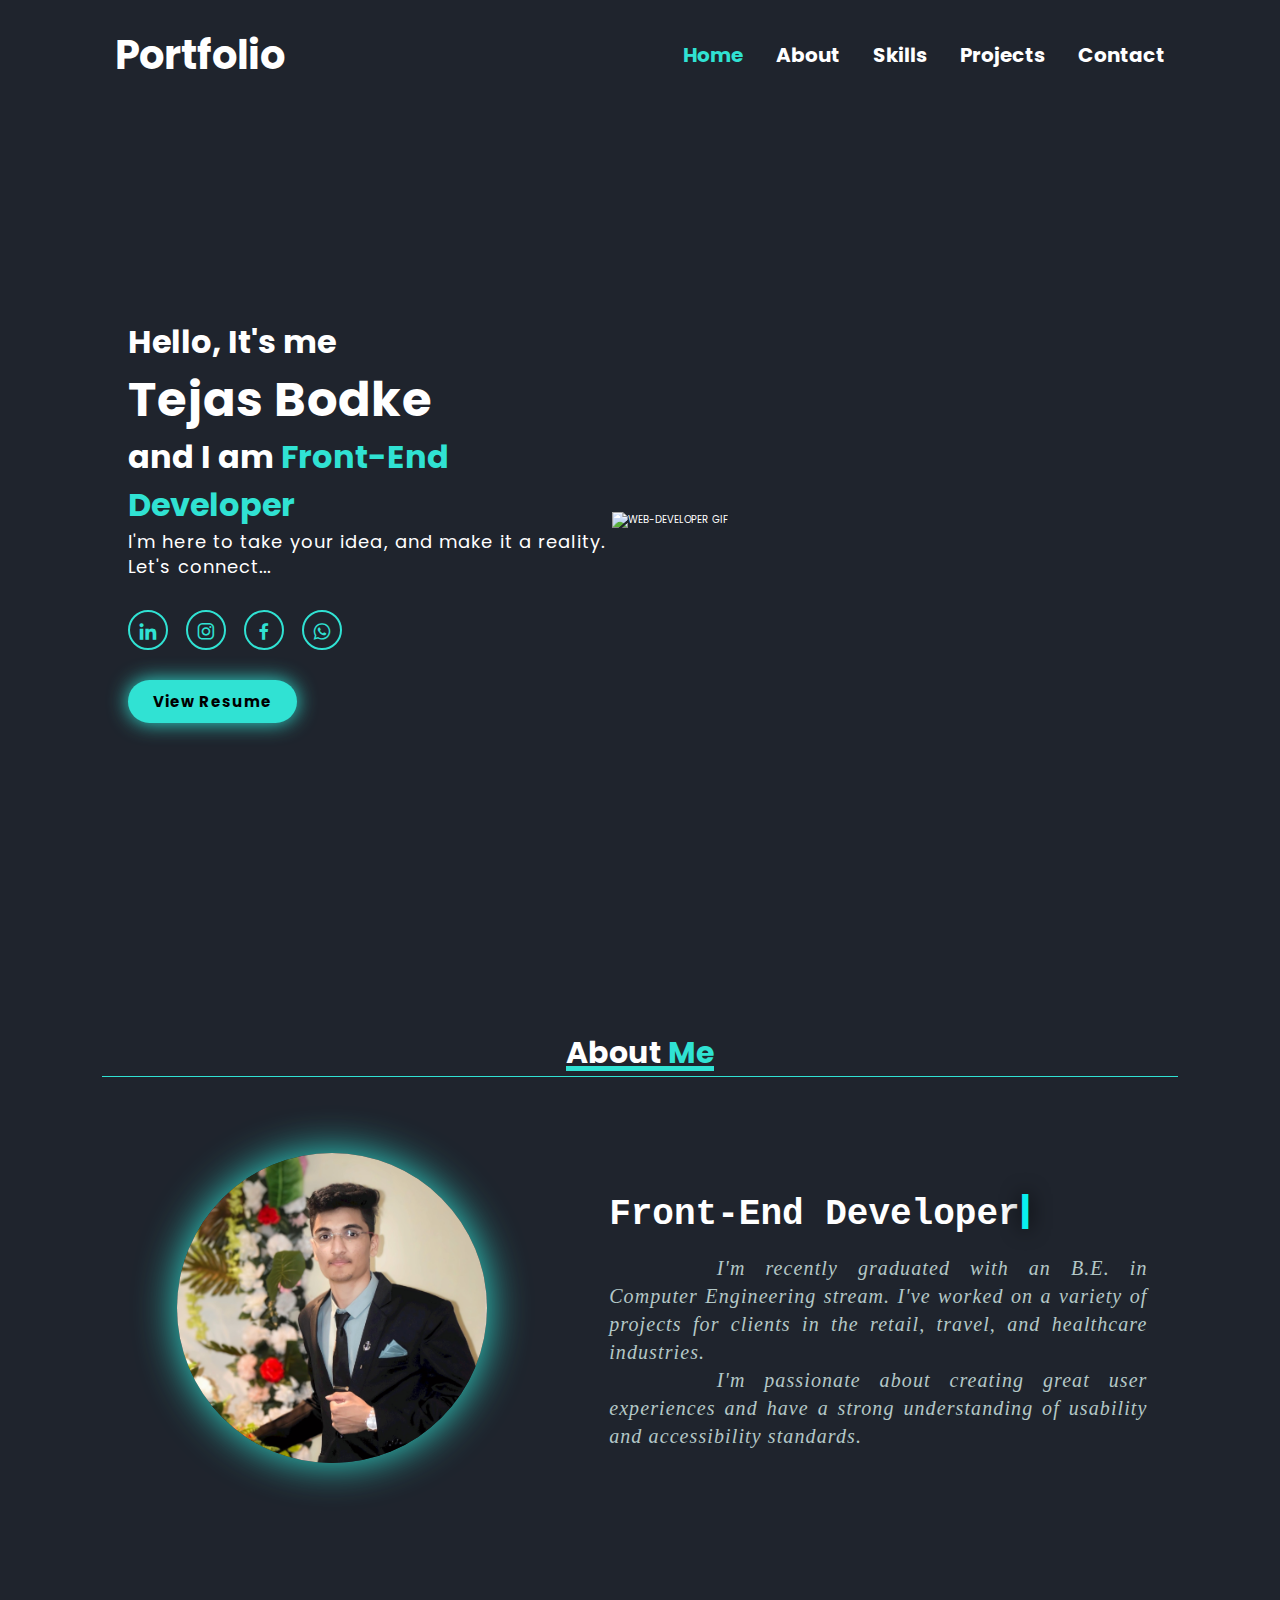
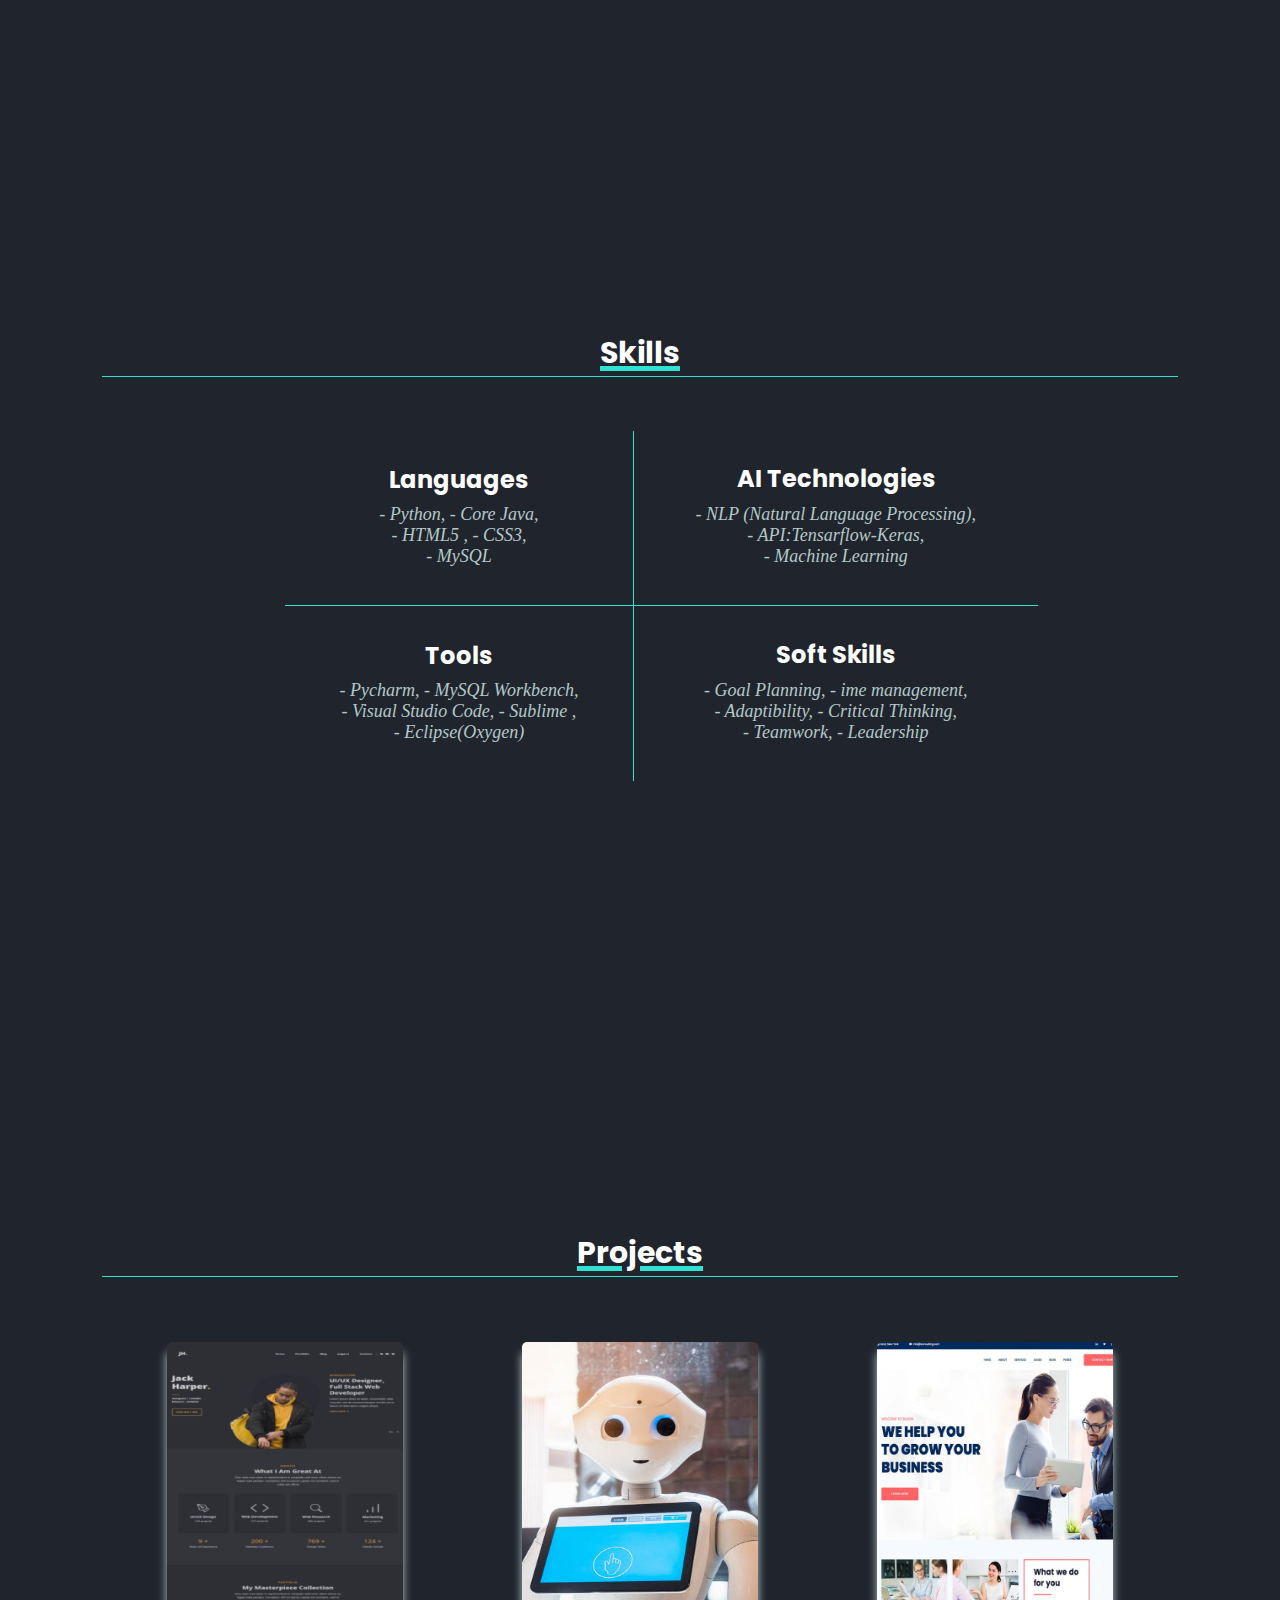
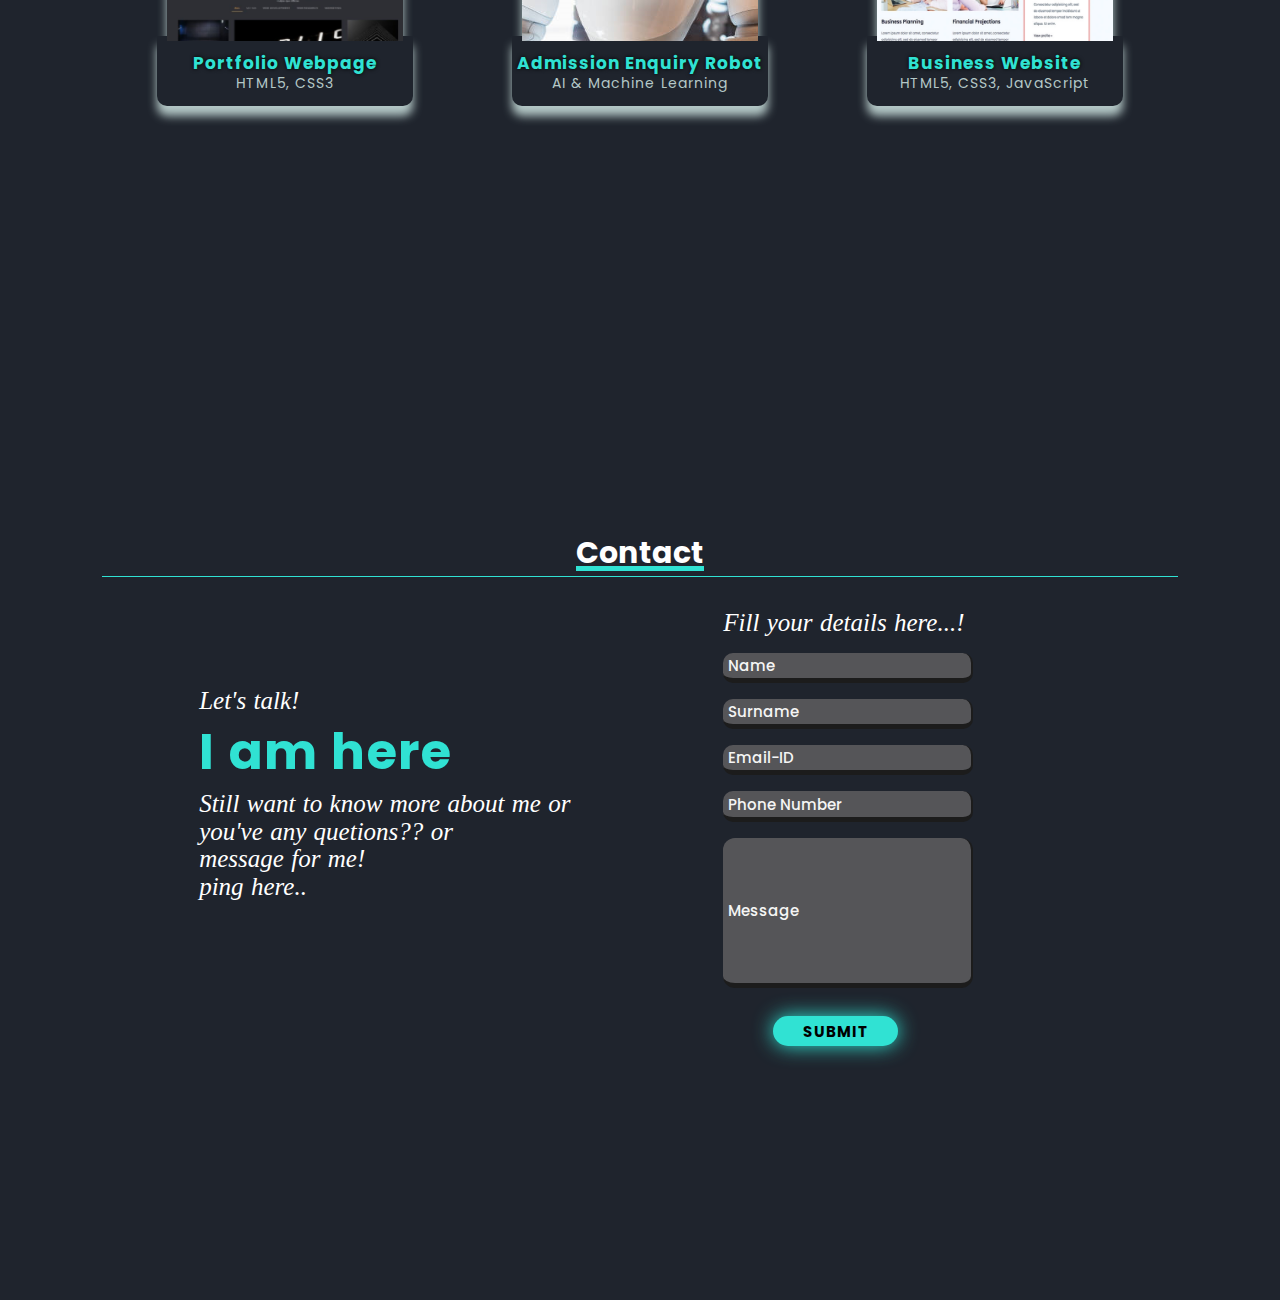
==== index.html @ 6700bf8a "index modifies" ====
<!DOCTYPE html>
<html lang="en">
  <head>
    <title></title>
    <meta charset="UTF-8">
    <meta name="viewport" content="width=device-width, initial-scale=1">
    <link href="style.css" rel="stylesheet">
    <link href='https://unpkg.com/boxicons@2.1.4/css/boxicons.min.css' rel='stylesheet'>
    <link href="https://fonts.googleapis.com/css?family=Open+Sans:300i,400" rel="stylesheet">
</head>


  </head>
  <body>


  <!--header design-->
  <header class="header">
  <a href="#" class="logo">Portfolio</a>
  <i class='bx bx-menu' id="menu-icon"></i>
  <nav class="navbar" >
    <a href="#home" class="active">Home</a>
    <a href="#about">About</a>
    <a href="#skills">Skills</a> 
    <a href="#projects">Projects</a>     
    <a href="#contact">Contact</a>
  </header>   



<!--home section -->
<section class="home" id="home">
  <div class="home-content">
    <h3>Hello, It's me</h3>
    <h1>Tejas Bodke</h1>
    <h3>and I am <span>Front-End Developer</span></h3>
    <p>I'm here to take your idea, and make it a reality. <br>
    Let's connect...</p>
    <div class="social-media">
    <a href="https://www.linkedin.com/in/tejasbodke"><i class='bx bxl-linkedin'></i></a>
    <a href="https://instagram.com/tej_bodke"><i class='bx bxl-instagram' ></i></a>
    <a href="https://www.facebook.com/tejbodke8055"><i class='bx bxl-facebook' ></i></a>
    <a href="https://api.whatsapp.com/send/?phone=919404910036"><i class='bx bxl-whatsapp' ></i></a>
    </div>
  <a href="https://drive.google.com/file/d/1Prnpn1pub5wlJGtmXvQYi-8RvDgOMzC9/view?usp=sharing" class="btn">View Resume</a>
</div>
<div class="home-img">
  <img src="homeimg.gif" alt="WEB-DEVELOPER GIF">
</div>
</section>



<!-- About section -->
<section class="about" id="about">
 <h3 class="heading">About <span>Me</span></h3>
    <hr class="line" align="center">
  <div class="about-content">
   <div class="about-img">
    <img src="tejas1.jpg" alt="Tejas Profile" class="profile-img">
  </div>
  <div class="about-text">
    <h2>Front-End Developer<span class="blinker">|</span></h2><br>
    <p>I'm recently graduated with an B.E. in Computer Engineering stream.
     I've worked on a variety of projects for clients in the retail, travel, 
     and healthcare industries.</p><p> I'm passionate about creating great user experiences 
     and have a strong understanding of usability and accessibility standards.</p>
  </div>
  </div>
</section>



<!--Skills Section design-->
<section class="skills" id="skills">
  <h3 class="heading">Skills</h3>
  <hr class="line" align="center">
  <div align="center">
    <table class="table">
      <tr>
      <td>
        <h2>Languages</h2>
        <p>
        - Python, - Core Java,<br>
        - HTML5 , - CSS3,<br>
        - MySQL
        </p>
      </td>
      <td>
      <h2>AI Technologies </h2>
      <p>
      - NLP (Natural Language Processing),<br>
      - API:Tensarflow-Keras,<br>
      - Machine Learning
        </p>
      </td>
      </tr>
      <tr>
      <td>
      <h2>Tools</h2>
        <p>- Pycharm, - MySQL Workbench,<br>
        - Visual Studio Code, - Sublime ,<br>
        - Eclipse(Oxygen)
        </p>
      </td>
      <td>
      <h2>Soft Skills</h2>
      <p>- Goal Planning, - ime management,<br>
        - Adaptibility, - Critical Thinking,<br>
        - Teamwork, - Leadership
        </p>
      </td>
      </tr>
    </table>
  </div>
</section>



<!--Projects Section design-->
<section class="projects" id="projects">
    <h3 class="heading">Projects</h3>
    <hr class="line" align="center">

  <div class="cards" align="center">
    <div class="card">
      <a href="https://github.com/tsb8055/portfolio" target="_blank">  
        <img src="portfolio.png" alt="Portfolio webpage">
        <div class="container">
        <h4>Portfolio Webpage</h4>
        <p>HTML5, CSS3</p>
        </div>
      </a>
    </div>
    <div class="card">
      <a href="#projects" target="_blank">  
        <img src="robot.png" alt="Robot">
        <div class="container">
        <h4>Admission Enquiry Robot</h4>
        <p>AI & Machine Learning</p>
        </div>
      </a>  
    </div>
    <div class="card">
      <a href="#projects" target="_blank">
        <img src="bussiness.png" alt="Business Website">
        <div class="container">
        <h4>Business Website</h4>
        <p>HTML5, CSS3, JavaScript</p>
        </div>
      </a>  
    </div>
    
  </div>  
</section>



<!--Contact Section design-->
<section  class="contact" id="contact">
  <div>
    <h3 class="heading">Contact</h3>
    <hr class="line" align="center">
  </div>
  <div class="contact-content">
    <div  class="contact-text">
    <p>Let's talk!</p>
    <h1><span>I am here</span></h1>
    <p>Still want to know more about me or <br> you've any quetions?? or <br>message for me! <br> ping here..</p>
    </div>
  <div class="contact-form">
    <form>
      <p align="center">Fill your details here...!</p><br>
      <input type="text" name="name" placeholder="Name"><br><br>
      <input type="text" name="surname" placeholder="Surname"><br><br>
      <input type="email" name="email" placeholder="Email-ID"><br><br>
      <input type="text" name="phone" placeholder="Phone Number"><br><br>
      <input type="textarea" name="message" placeholder="Message"><br><br>
      <input type="submit" name="submit" class="submit-btn"  align="center" value="SUBMIT">
    </form>
    </div>
  </div>
</section>


</body> 
</html>
---- style.css ----
@import url('https://fonts.googleapis.com/css2?family=Poppins:wght@300,400,500,600,700,800,900&display=swap');
*{
    margin: 0;
    padding: 0;
    text-decoration: none;
    font-family: 'Poppins',sans-serif;
    outline: none;
    border: none;
    box-sizing: border-box;
    scroll-behavior: smooth;
}
:root{
    --bg-color:#1f242d;
    --second-bg-color:#323946;
    --text-color:#fff;
    --main-color:#30e2d3;
    --para-color:#b4c8c7;
}
html{
    font-size: 62.5%;
    overflow-x: hidden;
}
body{
    background-color: var(--bg-color);
    color: var(--text-color);
}
.header{
    position: fixed;
    top:0;
    left: 0;
    width:100%;
    padding: 25px 9%;
    background-color: var(--bg-color);
    display: flex;
    justify-content: space-between;
    align-items: center;
    z-index:100;
}
.logo{
    font-size: 40px;
    color: var(--text-color);
    font-weight: bold;
    cursor: default;

}
/* .navbar{
    margin-right: 20px;
    margin-top: 10px;
} */
.navbar a {
    font-size:20px;
    font-weight: bold;
    color:var(--text-color);
    margin-left: 30px;
    transition: .5s ease;
}
.navbar a:hover
{   
    color: var(--main-color);
    text-shadow:0px 0px 18px #f9fafa;
    
}
.navbar a.active
{
    color: var(--main-color);

}
#menu-icon{
    font-size: 3.6rem;
    color: var(--text-color);
    display:none;
}
.heading{
    text-align: center;
    font-size: 30px;
    transition: 0.7s ease;
    text-decoration: underline 5px var(--main-color);
}
.line:hover,.heading:hover
{
    text-shadow:0 0 25px #30e2d3;
    }
.line
{
    width:100%; 
    border-bottom: 1.5px solid var(--main-color);
    padding-top: -2;
}

section{
   /* background: limegreen !important; */
    min-height: 100vh;
    padding: 130px 8% 10px;
}
.home{
    display: flex;
    justify-content: space-between;
    align-items: center;
    padding: 11% 10% 0%;
}
.home-content h3{
    font-size: 32px;
    font-weight: bold;
}
.home-content h1{
    font-size: 48px;
    font-weight: bold;
    line-height: 1.4;
    letter-spacing: 1px;
}
.home-content p{
    font-size: 14px;
    line-height: 1.4;
    letter-spacing: 1.1px ;
}


.home-img{
    width: 500px;
    margin-right: 5%;
}
.home-content p{
    font-size: 18px;
}
.social-media a{
    padding-top: 1.8%;
    display: inline-flex;
    justify-content: center;
    align-content: center;
    width: 40px;
    height: 40px;
    background: transparent;
    border:.2rem solid var(--main-color);
    border-radius: 50%;
    font-size:22px;
    color: var(--main-color) ;
    margin: 3rem 1.5rem 3rem 0;
    transform: .5s smooth;
}
span{
    color: #30e2d3;
}
.social-media a:hover {
    transform: scale(1.1);
    box-shadow: 0 0 25px var(--main-color);
}
.btn{
    display: inline-block;
    padding: 10px 25px;
    background: var(--main-color);
    border-radius: 35px;
    box-shadow: 0 0 20px var(--main-color);
    font-size: 15px;
    font-weight: bold;
    color: #000000;
    letter-spacing: 1.1px;
    transition: .5 ease;
}
.btn:hover,.submit-btn:hover{
    box-shadow: none;
}

/* Aligning content of sections */
.about-content,.contact-content{
    display: inline-flex;
    margin:0 9%;
    align-items:middle;
    align-content:center;
    justify-content:space-between;
    width:90%;
    padding-top:3%;
}


/* about image styling */
.profile-img{
    height: 310px;
    width: 310px;
    border-radius: 170px;
    box-shadow:0 0 40px #30e2d3;
    margin: 14% -7%;
    transition:2s ease;

}
.profile-img:hover{
    content: url(tejas2.jpg);
    transform: scale(1.05);
}
.about-text{
    margin: 8% 100px ;
    margin-right: 2%;
    align-items: center !important ;
    align-content: center;
    line-height: 1.4;
}
.about-text h2{
    font-size: 36px;
    font-weight: bolder;
    font-family: 'Courier New', Courier, monospace;
}
/* adding blinking cursor */
.blinker{ 
    color: #09efef;
    text-shadow:0 0 20px #000000;
    animation: cursor-blink 1s steps(2) infinite;
}
@keyframes cursor-blink 
{
    0% {
        opacity: 0;
    }
}
.about-text p{
    text-indent: 20%;
    font-size: 20px;
    text-align: justify;
    letter-spacing: 1.1px;
    color: var(--para-color);
    font-style: italic;
    font-family: 'Times New Roman', Times, serif;
}

/* skills section styling */
.table{
    height:350px;
    width: 70%;
    align-content: center;
    margin: 5% 0% 0% 4%;
    border-style: hidden;
    border-collapse: collapse;
}
table th,table td {
    padding: 8px;
    border: 1.5px solid var(--main-color);
    transition: 1s ease;
}

table th:hover,table td:hover{
    transform: scale(1.15);
}
.table h2{
    text-align: center;
    font-size:24px;
}
.table p{
    text-align: center;
    font-size: 18px;
    padding: 2%;
    font-family: 'Times New Roman', Times, serif;
    font-style: italic;
    color:var(--para-color) ;
}

/*project styling */

.cards{
     /* background: #09efef; */
    display: inline-flex;
    align-items : center;
    align-content: center;
    justify-content: space-between;
    width: 90%;
    height: 310px;
    margin: 5% 5% 0% ;
    padding: 1% 1% 0%;


}
.card {
    align-items: center;
    box-shadow: 0px 10px 10px 0 var(--para-color);
    transition: 0.3s;
    border-radius: 5px;
    width: 25%;
    height: 100%;
    transition: .5s ease;
}

.card img{
    border-radius: 5px 5px 0 0;
    width: 100%;
    height: 100%;
}
.container{
    /* background: #09efef; */
    background:var(--bg-color);
    margin: -10px;
    padding: 13px;
    height: 70px;
    padding: 15px 0 10px;
    border-top:none;
    border-radius: 0px 0px 10px 10px;
    box-shadow: 0px 10px 10px var(--para-color);
}
.container h4{
    font-size: 17px;
    line-height:1.5;
    letter-spacing: 1px;
    color: var(--main-color);
    text-shadow:0px 0px 4px #000000;
}
.container p{
    font-size: 14px;
    color: var(--para-color);
    line-height: 1;
    letter-spacing: 1.05px;
}
.card:hover{
    transform: scale(1.1);
}

/* contact styling */
.contact-text{
    margin-top: 8%;
}
.contact-text p,.contact-form p{
    font-family: 'Times New Roman', Times, serif;
    font-style: italic;
    font-size: 25px;
    text-align:left;
    line-height: 1.1;
    letter-spacing: 1..5px;
    word-spacing: 1.1px;
}
.contact-text h1{
    font-size: 50px;
    letter-spacing: 1.2px;
    word-spacing: 1.1px;
}
.contact-form{
margin-right:20%;
}
.contact-form input[type="text"],.contact-form input[type="email"]{
    border-bottom:solid 5px ;
    border-right:solid 2.5px ;
    border-color:#1c1c1c;
    border-radius: 10px;
    width:250px;
    height:8mm;
    font-size: 15px;
    background-color:#767272a0;
}
form input[type="textarea"]{
    border-bottom:solid 5px ;
    border-right:solid 2.5px ;
    border-color:#1c1c1c;
    border-radius: 12px;
    width:250px;
    height:8mm;
    font-size: 15px;
    background-color:#767272a0;
    height: 150px;
    justify-content: top;
    text-align: top;
}
form input::placeholder{
    text-indent: 2%;
    font-weight: 500;
    color:#f5f5f5;
}
.submit-btn{
    margin: 5% 20%;
    background:#30e2d3 !important;
    width: 125px !important;
    height: 30px !important;
    border-radius: 30px ;
    box-shadow: 0 0 20px var(--main-color);
    font-size: 15px;
    font-weight: bold;
    color: #000000;
    letter-spacing: 1.1px;
}
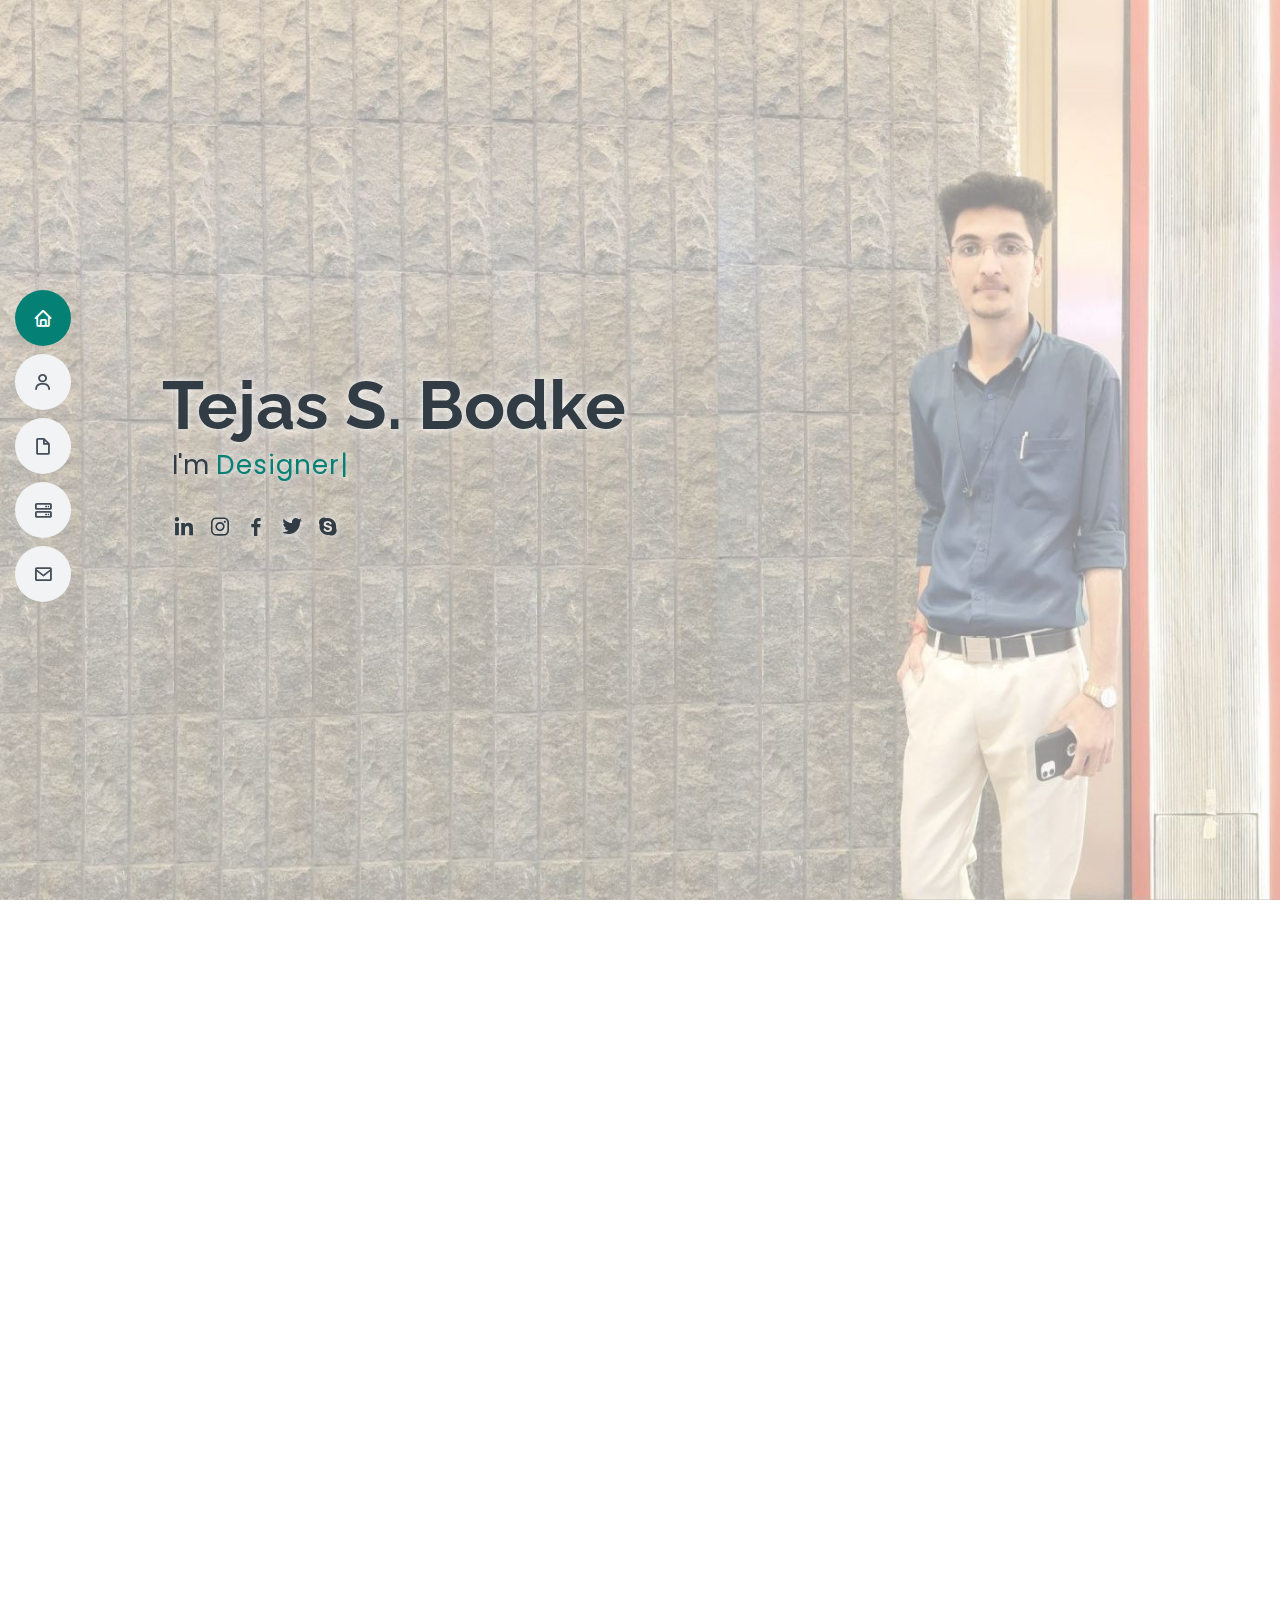
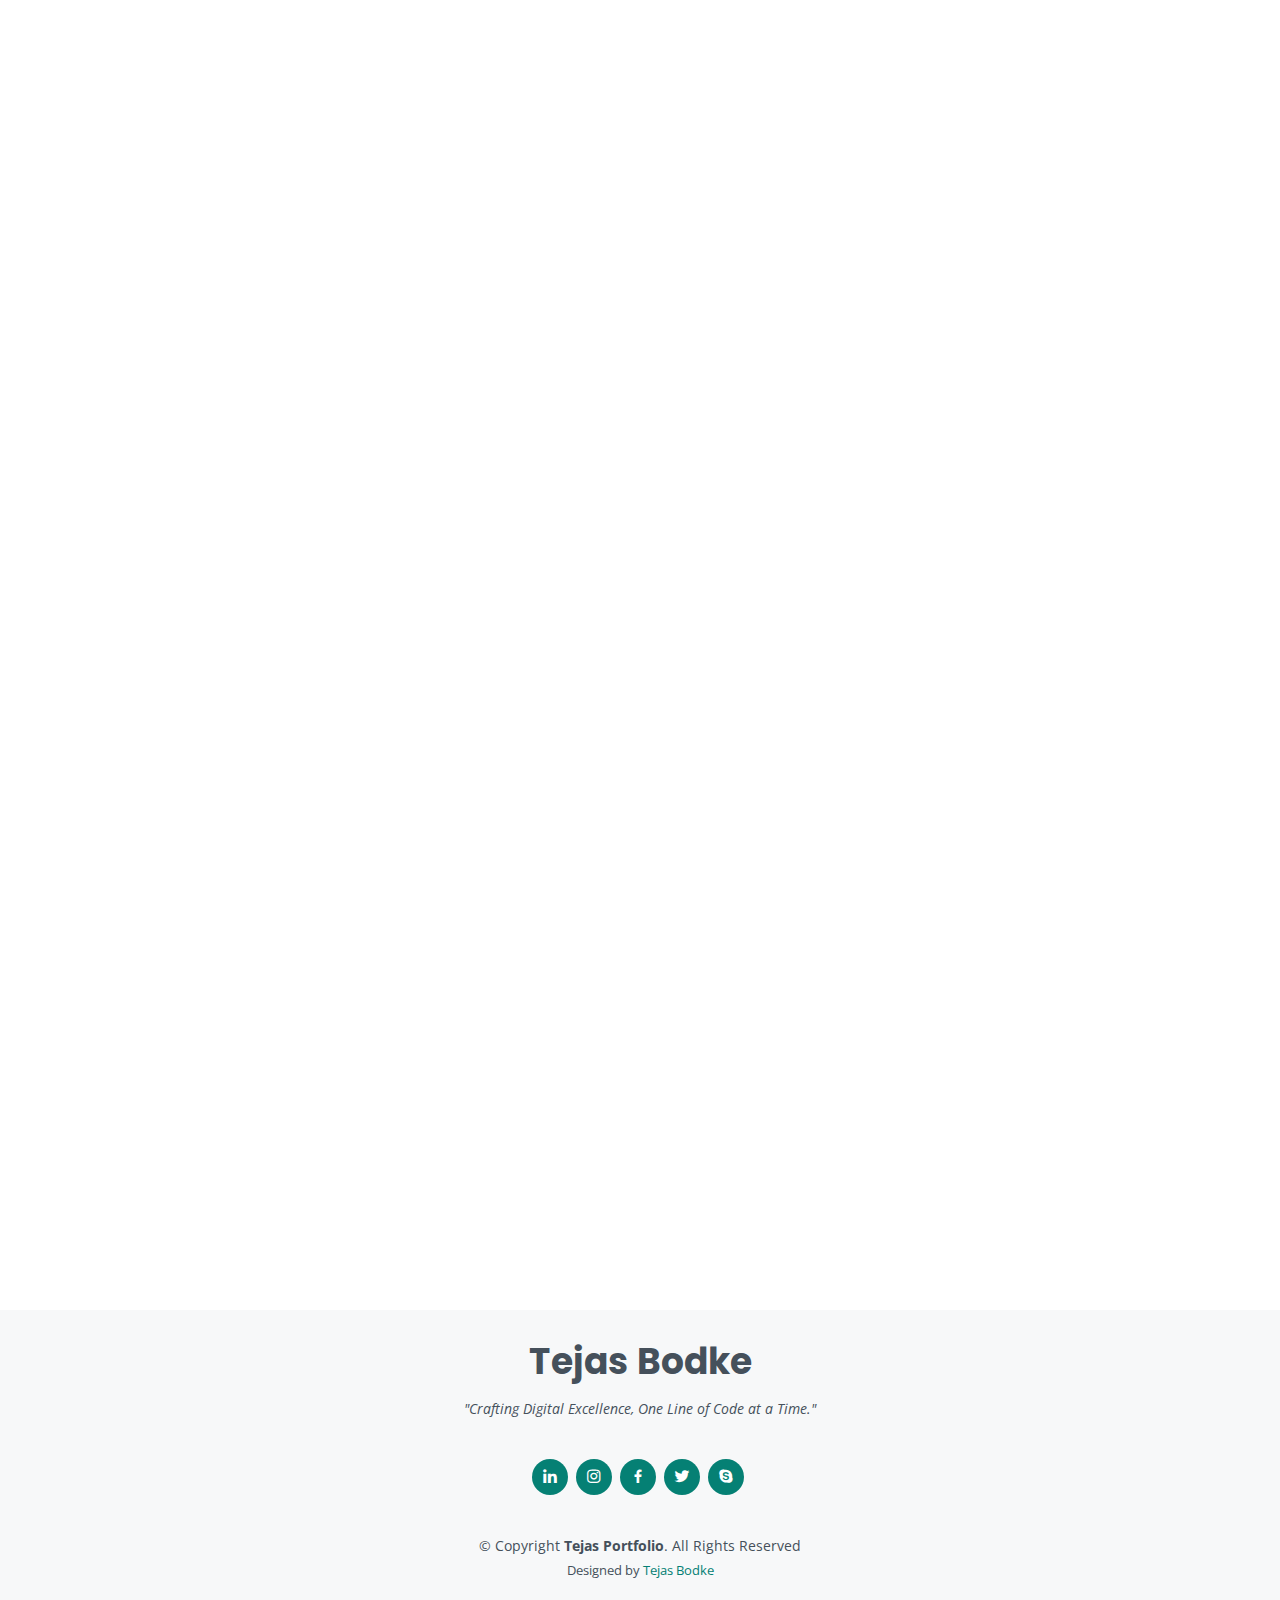
==== commit f7704cd5: "Updated Portfolio resume" ====
--- a/index.html
+++ b/index.html
@@ -1,187 +1,762 @@
 <!DOCTYPE html>
 <html lang="en">
-  <head>
-    <title></title>
-    <meta charset="UTF-8">
-    <meta name="viewport" content="width=device-width, initial-scale=1">
-    <link href="style.css" rel="stylesheet">
-    <link href='https://unpkg.com/boxicons@2.1.4/css/boxicons.min.css' rel='stylesheet'>
-    <link href="https://fonts.googleapis.com/css?family=Open+Sans:300i,400" rel="stylesheet">
+
+<head>
+  <meta charset="utf-8">
+  <meta content="width=device-width, initial-scale=1.0" name="viewport">
+
+  <title>Tejas Portfolio/Resume - Index</title>
+  <meta content="" name="description">
+  <meta content="" name="keywords">
+
+  <!-- Favicons -->
+  <link href="assets/img/icon.jpg" rel="icon">
+
+  <!-- Google Fonts -->
+  <link href="https://fonts.googleapis.com/css?family=Open+Sans:300,300i,400,400i,600,600i,700,700i|Raleway:300,300i,400,400i,500,500i,600,600i,700,700i|Poppins:300,300i,400,400i,500,500i,600,600i,700,700i" rel="stylesheet">
+
+  <!-- Vendor CSS Files -->
+  <link href="assets/vendor/aos/aos.css" rel="stylesheet">
+  <link href="assets/vendor/bootstrap/css/bootstrap.min.css" rel="stylesheet">
+  <link href="assets/vendor/bootstrap-icons/bootstrap-icons.css" rel="stylesheet">
+  <link href="assets/vendor/boxicons/css/boxicons.min.css" rel="stylesheet">
+  <link href="assets/vendor/glightbox/css/glightbox.min.css" rel="stylesheet">
+  <link href="assets/vendor/swiper/swiper-bundle.min.css" rel="stylesheet">
+
+  <!-- Template Main CSS File -->
+  <link href="assets/css/style.css" rel="stylesheet">
+
+  <!-- =======================================================
+  * Template Name: MyResume
+  * Template URL: https://bootstrapmade.com/free-html-bootstrap-template-my-resume/
+  * Updated: Mar 17 2024 with Bootstrap v5.3.3
+  * Author: BootstrapMade.com
+  * License: https://bootstrapmade.com/license/
+  ======================================================== -->
 </head>
 
-
-  </head>
-  <body>
-
-
-  <!--header design-->
-  <header class="header">
-  <a href="#" class="logo">Portfolio</a>
-  <i class='bx bx-menu' id="menu-icon"></i>
-  <nav class="navbar" >
-    <a href="#home" class="active">Home</a>
-    <a href="#about">About</a>
-    <a href="#skills">Skills</a> 
-    <a href="#projects">Projects</a>     
-    <a href="#contact">Contact</a>
-  </header>   
-
-
-
-<!--home section -->
-<section class="home" id="home">
-  <div class="home-content">
-    <h3>Hello, It's me</h3>
-    <h1>Tejas Bodke</h1>
-    <h3>and I am <span>Front-End Developer</span></h3>
-    <p>I'm here to take your idea, and make it a reality. <br>
-    Let's connect...</p>
-    <div class="social-media">
-    <a href="https://www.linkedin.com/in/tejasbodke"><i class='bx bxl-linkedin'></i></a>
-    <a href="https://instagram.com/tej_bodke"><i class='bx bxl-instagram' ></i></a>
-    <a href="https://www.facebook.com/tejbodke8055"><i class='bx bxl-facebook' ></i></a>
-    <a href="https://api.whatsapp.com/send/?phone=919404910036"><i class='bx bxl-whatsapp' ></i></a>
+<body>
+
+  <!-- ======= Mobile nav toggle button ======= -->
+  <!-- <button type="button" class="mobile-nav-toggle d-xl-none"><i class="bi bi-list mobile-nav-toggle"></i></button> -->
+  <i class="bi bi-list mobile-nav-toggle d-lg-none"></i>
+  <!-- ======= Header ======= -->
+  <header id="header" class="d-flex flex-column justify-content-center">
+
+    <nav id="navbar" class="navbar nav-menu">
+      <ul>
+        <li><a href="#hero" class="nav-link scrollto active"><i class="bx bx-home"></i> <span>Home</span></a></li>
+        <li><a href="#about" class="nav-link scrollto"><i class="bx bx-user"></i> <span>About</span></a></li>
+        <li><a href="#resume" class="nav-link scrollto"><i class="bx bx-file-blank"></i> <span>Resume</span></a></li>
+        <!-- <li><a href="#portfolio" class="nav-link scrollto"><i class="bx bx-book-content"></i> <span>Portfolio</span></a></li> -->
+        <li><a href="#services" class="nav-link scrollto"><i class="bx bx-server"></i> <span>Services</span></a></li>
+        <li><a href="#contact" class="nav-link scrollto"><i class="bx bx-envelope"></i> <span>Contact</span></a></li>
+      </ul>
+    </nav><!-- .nav-menu -->
+
+  </header><!-- End Header -->
+
+  <!-- ======= Hero Section ======= -->
+  <section id="hero" class="d-flex flex-column justify-content-center">
+    <div class="container" data-aos="zoom-in" data-aos-delay="100">
+      <h1>Tejas S. Bodke</h1>
+      <p>I'm <span class="typed" data-typed-items="Designer, Developer, Freelancer, Trader"></span></p>
+      <div class="social-links">
+        <a href="https://www.linkedin.com/in/tejasbodke/" class="linkedin"><i class="bx bxl-linkedin"></i></a>
+        <a href="https://www.instagram.com/tej_bodke/?igsh=MzNlNGNkZWQ4Mg%3D%3D" class="instagram"><i class="bx bxl-instagram"></i></a>
+        <a href="https://www.facebook.com/tejbodke8055" class="facebook"><i class="bx bxl-facebook"></i></a>
+        <a href="#" class="twitter"><i class="bx bxl-twitter"></i></a>
+        <a href="#" class="google-plus"><i class="bx bxl-skype"></i></a>
+        
+      </div>
     </div>
-  <a href="https://drive.google.com/file/d/1Prnpn1pub5wlJGtmXvQYi-8RvDgOMzC9/view?usp=sharing" class="btn">View Resume</a>
-</div>
-<div class="home-img">
-  <img src="homeimg.gif" alt="WEB-DEVELOPER GIF">
-</div>
-</section>
-
-
-
-<!-- About section -->
-<section class="about" id="about">
- <h3 class="heading">About <span>Me</span></h3>
-    <hr class="line" align="center">
-  <div class="about-content">
-   <div class="about-img">
-    <img src="tejas1.jpg" alt="Tejas Profile" class="profile-img">
-  </div>
-  <div class="about-text">
-    <h2>Front-End Developer<span class="blinker">|</span></h2><br>
-    <p>I'm recently graduated with an B.E. in Computer Engineering stream.
-     I've worked on a variety of projects for clients in the retail, travel, 
-     and healthcare industries.</p><p> I'm passionate about creating great user experiences 
-     and have a strong understanding of usability and accessibility standards.</p>
-  </div>
-  </div>
-</section>
-
-
-
-<!--Skills Section design-->
-<section class="skills" id="skills">
-  <h3 class="heading">Skills</h3>
-  <hr class="line" align="center">
-  <div align="center">
-    <table class="table">
-      <tr>
-      <td>
-        <h2>Languages</h2>
-        <p>
-        - Python, - Core Java,<br>
-        - HTML5 , - CSS3,<br>
-        - MySQL
-        </p>
-      </td>
-      <td>
-      <h2>AI Technologies </h2>
-      <p>
-      - NLP (Natural Language Processing),<br>
-      - API:Tensarflow-Keras,<br>
-      - Machine Learning
-        </p>
-      </td>
-      </tr>
-      <tr>
-      <td>
-      <h2>Tools</h2>
-        <p>- Pycharm, - MySQL Workbench,<br>
-        - Visual Studio Code, - Sublime ,<br>
-        - Eclipse(Oxygen)
-        </p>
-      </td>
-      <td>
-      <h2>Soft Skills</h2>
-      <p>- Goal Planning, - ime management,<br>
-        - Adaptibility, - Critical Thinking,<br>
-        - Teamwork, - Leadership
-        </p>
-      </td>
-      </tr>
-    </table>
-  </div>
-</section>
-
-
-
-<!--Projects Section design-->
-<section class="projects" id="projects">
-    <h3 class="heading">Projects</h3>
-    <hr class="line" align="center">
-
-  <div class="cards" align="center">
-    <div class="card">
-      <a href="https://github.com/tsb8055/portfolio" target="_blank">  
-        <img src="portfolio.png" alt="Portfolio webpage">
-        <div class="container">
-        <h4>Portfolio Webpage</h4>
-        <p>HTML5, CSS3</p>
-        </div>
-      </a>
+  </section><!-- End Hero -->
+
+  <main id="main">
+
+    <!-- ======= About Section ======= -->
+    <section id="about" class="about">
+      <div class="container" data-aos="fade-up">
+
+        <div class="section-title">
+          <h2>About</h2>
+          <p> I've worked on a variety of projects for clients in the retail, travel, and healthcare industries.
+
+            I'm passionate about creating great user experiences and have a strong understanding of usability and accessibility standards.</p>
+        </div>
+
+        <div class="row">
+          <div class="col-lg-4">
+            <img src="assets/img/profile-img.jpg" class="img-fluid" alt="Tejas's Profile">
+          </div>
+          <div class="col-lg-8 pt-4 pt-lg-0 content">
+            <h3>Python &amp; Web Developer.</h3>
+            <p class="fst-italic">
+              As a freelancer, I offer flexibility and creativity, tailoring my services to meet the unique needs of each project. Whether you're a startup looking to establish your online presence or an established business seeking to enhance your digital capabilities, I'm here to help bring your vision to life.
+            </p>
+            <div class="row">
+              <div class="col-lg-6">
+                <ul>
+                  <li><i class="bi bi-chevron-right"></i> <strong>Birthday:</strong> <span>1 Apr. 2001</span></li>
+                  <li><i class="bi bi-chevron-right"></i> <strong>Website:</strong> <a href="https://bit.ly/tejbodke"><span>bit.ly/tejbodke</span></a></li>
+                  <li><i class="bi bi-chevron-right"></i> <strong>Phone:</strong> <a href="tel:+919552808052"><span>+91 9522828052</span></a></li>
+                  <li><i class="bi bi-chevron-right"></i> <strong>City:</strong> <span>Pune, MH, India</span></li>
+                </ul>
+              </div>
+              <div class="col-lg-6">
+                <ul>
+                  <li><i class="bi bi-chevron-right"></i> <strong>Age:</strong> <span>23</span></li>
+                  <li><i class="bi bi-chevron-right"></i> <strong>Degree:</strong> <span>B.E (Computer Engg.)</span></li>
+                  <li><i class="bi bi-chevron-right"></i> <strong>E-mail:</strong> <a href="email:tsb8055@gmail.com"><span>tsb8055@gmail.com</span> </a></li>
+                  <li><i class="bi bi-chevron-right"></i> <strong>Freelance:</strong> <span>Available</span></li>
+                </ul>
+              </div>
+            </div>
+          </div>
+        </div>
+
+      </div>
+    </section><!-- End About Section -->
+
+    <!-- ======= Facts Section ======= -->
+    <section id="facts" class="facts">
+      <div class="container" data-aos="fade-up">
+
+        <div class="section-title">
+          <h2>Facts</h2>
+          <p>"Elevating digital experiences one project at a time, with over 500 successes and 25 accolades to prove it!"</p>
+        </div>
+
+        <div class="row">
+
+          <div class="col-lg-3 col-md-6">
+            <div class="count-box">
+              <i class="bi bi-emoji-smile"></i>
+              <span data-purecounter-start="0" data-purecounter-end="18" data-purecounter-duration="1" class="purecounter"></span>
+              <p>Happy Clients</p>
+            </div>
+          </div>
+
+          <div class="col-lg-3 col-md-6 mt-5 mt-md-0">
+            <div class="count-box">
+              <i class="bi bi-journal-richtext"></i>
+              <span data-purecounter-start="0" data-purecounter-end="23" data-purecounter-duration="1" class="purecounter"></span>
+              <p>Projects</p>
+            </div>
+          </div>
+
+          <div class="col-lg-3 col-md-6 mt-5 mt-lg-0">
+            <div class="count-box">
+              <i class="bi bi-headset"></i>
+              <span data-purecounter-start="0" data-purecounter-end="563" data-purecounter-duration="1" class="purecounter"></span>
+              <p>Hours Of Support</p>
+            </div>
+          </div>
+
+          <div class="col-lg-3 col-md-6 mt-5 mt-lg-0">
+            <div class="count-box">
+              <i class="bi bi-award"></i>
+              <span data-purecounter-start="0" data-purecounter-end="25" data-purecounter-duration="1" class="purecounter"></span>
+              <p>Cerifications</p>
+            </div>
+          </div>
+
+        </div>
+
+      </div>
+    </section><!-- End Facts Section -->
+
+    <!-- ======= Skills Section ======= -->
+    <section id="skills" class="skills section-bg">
+      <div class="container" data-aos="fade-up">
+
+        <div class="section-title">
+          <h2>Skills</h2>
+          <p>Magnam dolores commodi suscipit. Necessitatibus eius consequatur ex aliquid fuga eum quidem. Sit sint consectetur velit. Quisquam quos quisquam cupiditate. Et nemo qui impedit suscipit alias ea. Quia fugiat sit in iste officiis commodi quidem hic quas.</p>
+        </div>
+
+        <div class="row skills-content">
+
+          <div class="col-lg-6">
+
+            <div class="progress">
+              <span class="skill">HTML <i class="val">100%</i></span>
+              <div class="progress-bar-wrap">
+                <div class="progress-bar" role="progressbar" aria-valuenow="100" aria-valuemin="0" aria-valuemax="100"></div>
+              </div>
+            </div>
+
+            <div class="progress">
+              <span class="skill">CSS <i class="val">90%</i></span>
+              <div class="progress-bar-wrap">
+                <div class="progress-bar" role="progressbar" aria-valuenow="90" aria-valuemin="0" aria-valuemax="100"></div>
+              </div>
+            </div>
+
+            <div class="progress">
+              <span class="skill">JavaScript <i class="val">75%</i></span>
+              <div class="progress-bar-wrap">
+                <div class="progress-bar" role="progressbar" aria-valuenow="75" aria-valuemin="0" aria-valuemax="100"></div>
+              </div>
+            </div>
+
+            <div class="progress">
+              <span class="skill">Machine Learning<i class="val">85%</i></span>
+              <div class="progress-bar-wrap">
+                <div class="progress-bar" role="progressbar" aria-valuenow="85" aria-valuemin="0" aria-valuemax="100"></div>
+              </div>
+            </div>
+
+          </div>
+
+          <div class="col-lg-6">
+
+            <div class="progress">
+              <span class="skill">Python <i class="val">80%</i></span>
+              <div class="progress-bar-wrap">
+                <div class="progress-bar" role="progressbar" aria-valuenow="80" aria-valuemin="0" aria-valuemax="100"></div>
+              </div>
+            </div>
+
+            <div class="progress">
+              <span class="skill">Django <i class="val">70%</i></span>
+              <div class="progress-bar-wrap">
+                <div class="progress-bar" role="progressbar" aria-valuenow="70" aria-valuemin="0" aria-valuemax="100"></div>
+              </div>
+            </div>
+
+            <div class="progress">
+              <span class="skill">Mysql <i class="val">65%</i></span>
+              <div class="progress-bar-wrap">
+                <div class="progress-bar" role="progressbar" aria-valuenow="65" aria-valuemin="0" aria-valuemax="100"></div>
+              </div>
+            </div>
+
+            <div class="progress">
+              <span class="skill">Deep Learning <i class="val">60%</i></span>
+              <div class="progress-bar-wrap">
+                <div class="progress-bar" role="progressbar" aria-valuenow="60" aria-valuemin="0" aria-valuemax="100"></div>
+              </div>
+            </div>
+            
+
+          </div>
+
+        </div>
+
+      </div>
+    </section><!-- End Skills Section -->
+
+    <!-- ======= Resume Section ======= -->
+    <section id="resume" class="resume">
+      <div class="container" data-aos="fade-up">
+
+        <div class="section-title">
+          <h2>Resume</h2>
+          <p>I bring a solid foundation in programming languages such as Python and a strong passion for web
+            technologies. I have actively sought opportunities to enhance my skills through internships, gaining valuable experience in
+            the industry.</p>
+        </div>
+
+        <div class="row">
+          <div class="col-lg-6 px-3">
+            <h3 class="resume-title">Summary</h3>
+            <div class="resume-item pb-0 ">
+              <h4>Tejas Bodke</h4>
+              <p>Innovative and deadline-driven Python Developer with hands on experience of designing and developing user-centered digital material from initial concept to final, polished deliverable.</p>
+              <ul>
+                <li>Pune, Maharashtra, IND.</li>
+                <li>+91 9552828052</li>
+                <li>tsb8055@gmail.com</li>
+              </ul>
+            </div>
+
+            <h3 class="resume-title">Education</h3>
+            <div class="resume-item">
+              <h4>Bachelor of Engineering (B.E.) in Computer Engg.</h4>
+              <h5>2019 - 2023</h5>
+              <p><em>Savitribai Phule University ,Pune</em></p>
+              <p>Specialization: Computer Engineering <br>
+                Aggregate - 7.86 CGPA (First Class With Distinction)<br>
+                 - BE- 8.40 SGPA -- TE - 9.05 SGPA
+                </p>
+            </div>
+            <div class="resume-item">
+              <h4>HSC (12th) </h4>
+              <h5> 2018 - 2019</h5>
+              <p><em>Maharashtra State Board,Pune</em></p>
+              <p>Specialization: Science</p>
+            </div>
+          </div>
+          <div class="col-lg-6 px-3">
+            <h3 class="resume-title">Professional Experience</h3>
+            <div class="resume-item">
+              <h4>Python Developer</h4>
+              <h5>2023 - Present</h5>
+              <p><em>Arraygen Technologies Pvt. Ltd., Pune. </em></p>
+              <ul>
+                <li>Lead in the design, development, and implementation of the graphic, and production communication materials</li>
+                <li>Developing robust and scalable web applications using Django framework.</li>
+                <li>Designing and implementing RESTful APIs for seamless integration with front-end applications.</li>
+                <li>Collaborating with the team to analyze requirements, plan solutions, and troubleshoot issues.</li>
+                <li>Implementing security measures to safeguard sensitive data and protect against potential vulnerabilities.</li>
+
+              </ul>
+            </div>
+            <div class="resume-item">
+              <h4>Python & Machine Learning Intern</h4>
+              <h5>FEB 2023 - APR 2023</h5>
+              <p><em>AiCan Automation,Mumbai / Remote </em></p>
+              <ul>
+                <li>I have gained hands on experience working on Python projects and have
+                  explored opportunities in the industry</li>
+                  <li>Acquired valuable hands-on experience in Python programming through immersive projects, delving into real-world scenarios and industry applications.</li>
+                </div>
+              </ul>
+              <div class="resume-item">
+                <h4>Python Developer Intern</h4>
+                <h5>JAN 2023 - FEB 2023</h5>
+                <p><em>Heuristic Technopark ,Nashik / In-Office </em></p>
+                <ul>
+                    <li>Attained practical experience in Python development by engaging in hands-on projects, tackling real-world challenges, and exploring industry opportunities.</li>
+                </ul>
+              </div>  
+            
+          
+        </div>
+
+      </div>
+    </section><!-- End Resume Section -->
+
+    <!-- ======= Portfolio Section ======= -->
+    <!-- <section id="portfolio" class="portfolio section-bg">
+      <div class="container" data-aos="fade-up">
+
+        <div class="section-title">
+          <h2>Portfolio</h2>
+          <p>Magnam dolores commodi suscipit. Necessitatibus eius consequatur ex aliquid fuga eum quidem. Sit sint consectetur velit. Quisquam quos quisquam cupiditate. Et nemo qui impedit suscipit alias ea. Quia fugiat sit in iste officiis commodi quidem hic quas.</p>
+        </div>
+
+        <div class="row">
+          <div class="col-lg-12 d-flex justify-content-center" data-aos="fade-up" data-aos-delay="100">
+            <ul id="portfolio-flters">
+              <li data-filter="*" class="filter-active">All</li>
+              <li data-filter=".filter-app">App</li>
+              <li data-filter=".filter-card">Card</li>
+              <li data-filter=".filter-web">Web</li>
+            </ul>
+          </div>
+        </div>
+
+        <div class="row portfolio-container" data-aos="fade-up" data-aos-delay="200">
+
+          <div class="col-lg-4 col-md-6 portfolio-item filter-app">
+            <div class="portfolio-wrap">
+              <img src="assets/img/portfolio/portfolio-1.jpg" class="img-fluid" alt="">
+              <div class="portfolio-info">
+                <h4>App 1</h4>
+                <p>App</p>
+                <div class="portfolio-links">
+                  <a href="assets/img/portfolio/portfolio-1.jpg" data-gallery="portfolioGallery" class="portfolio-lightbox" title="App 1"><i class="bx bx-plus"></i></a>
+                  <a href="portfolio-details.html" class="portfolio-details-lightbox" data-glightbox="type: external" title="Portfolio Details"><i class="bx bx-link"></i></a>
+                </div>
+              </div>
+            </div>
+          </div>
+
+          <div class="col-lg-4 col-md-6 portfolio-item filter-web">
+            <div class="portfolio-wrap">
+              <img src="assets/img/portfolio/portfolio-2.jpg" class="img-fluid" alt="">
+              <div class="portfolio-info">
+                <h4>Web 3</h4>
+                <p>Web</p>
+                <div class="portfolio-links">
+                  <a href="assets/img/portfolio/portfolio-2.jpg" data-gallery="portfolioGallery" class="portfolio-lightbox" title="Web 3"><i class="bx bx-plus"></i></a>
+                  <a href="portfolio-details.html" class="portfolio-details-lightbox" data-glightbox="type: external" title="Portfolio Details"><i class="bx bx-link"></i></a>
+                </div>
+              </div>
+            </div>
+          </div>
+
+          <div class="col-lg-4 col-md-6 portfolio-item filter-app">
+            <div class="portfolio-wrap">
+              <img src="assets/img/portfolio/portfolio-3.jpg" class="img-fluid" alt="">
+              <div class="portfolio-info">
+                <h4>App 2</h4>
+                <p>App</p>
+                <div class="portfolio-links">
+                  <a href="assets/img/portfolio/portfolio-3.jpg" data-gallery="portfolioGallery" class="portfolio-lightbox" title="App 2"><i class="bx bx-plus"></i></a>
+                  <a href="portfolio-details.html" class="portfolio-details-lightbox" data-glightbox="type: external" title="Portfolio Details"><i class="bx bx-link"></i></a>
+                </div>
+              </div>
+            </div>
+          </div>
+
+          <div class="col-lg-4 col-md-6 portfolio-item filter-card">
+            <div class="portfolio-wrap">
+              <img src="assets/img/portfolio/portfolio-4.jpg" class="img-fluid" alt="">
+              <div class="portfolio-info">
+                <h4>Card 2</h4>
+                <p>Card</p>
+                <div class="portfolio-links">
+                  <a href="assets/img/portfolio/portfolio-4.jpg" data-gallery="portfolioGallery" class="portfolio-lightbox" title="Card 2"><i class="bx bx-plus"></i></a>
+                  <a href="portfolio-details.html" class="portfolio-details-lightbox" data-glightbox="type: external" title="Portfolio Details"><i class="bx bx-link"></i></a>
+                </div>
+              </div>
+            </div>
+          </div>
+
+          <div class="col-lg-4 col-md-6 portfolio-item filter-web">
+            <div class="portfolio-wrap">
+              <img src="assets/img/portfolio/portfolio-5.jpg" class="img-fluid" alt="">
+              <div class="portfolio-info">
+                <h4>Web 2</h4>
+                <p>Web</p>
+                <div class="portfolio-links">
+                  <a href="assets/img/portfolio/portfolio-5.jpg" data-gallery="portfolioGallery" class="portfolio-lightbox" title="Web 2"><i class="bx bx-plus"></i></a>
+                  <a href="portfolio-details.html" class="portfolio-details-lightbox" data-glightbox="type: external" title="Portfolio Details"><i class="bx bx-link"></i></a>
+                </div>
+              </div>
+            </div>
+          </div>
+
+          <div class="col-lg-4 col-md-6 portfolio-item filter-app">
+            <div class="portfolio-wrap">
+              <img src="assets/img/portfolio/portfolio-6.jpg" class="img-fluid" alt="">
+              <div class="portfolio-info">
+                <h4>App 3</h4>
+                <p>App</p>
+                <div class="portfolio-links">
+                  <a href="assets/img/portfolio/portfolio-6.jpg" data-gallery="portfolioGallery" class="portfolio-lightbox" title="App 3"><i class="bx bx-plus"></i></a>
+                  <a href="portfolio-details.html" class="portfolio-details-lightbox" data-glightbox="type: external" title="Portfolio Details"><i class="bx bx-link"></i></a>
+                </div>
+              </div>
+            </div>
+          </div>
+
+          <div class="col-lg-4 col-md-6 portfolio-item filter-card">
+            <div class="portfolio-wrap">
+              <img src="assets/img/portfolio/portfolio-7.jpg" class="img-fluid" alt="">
+              <div class="portfolio-info">
+                <h4>Card 1</h4>
+                <p>Card</p>
+                <div class="portfolio-links">
+                  <a href="assets/img/portfolio/portfolio-7.jpg" data-gallery="portfolioGallery" class="portfolio-lightbox" title="Card 1"><i class="bx bx-plus"></i></a>
+                  <a href="portfolio-details.html" class="portfolio-details-lightbox" data-glightbox="type: external" title="Portfolio Details"><i class="bx bx-link"></i></a>
+                </div>
+              </div>
+            </div>
+          </div>
+
+          <div class="col-lg-4 col-md-6 portfolio-item filter-card">
+            <div class="portfolio-wrap">
+              <img src="assets/img/portfolio/portfolio-8.jpg" class="img-fluid" alt="">
+              <div class="portfolio-info">
+                <h4>Card 3</h4>
+                <p>Card</p>
+                <div class="portfolio-links">
+                  <a href="assets/img/portfolio/portfolio-8.jpg" data-gallery="portfolioGallery" class="portfolio-lightbox" title="Card 3"><i class="bx bx-plus"></i></a>
+                  <a href="portfolio-details.html" class="portfolio-details-lightbox" data-glightbox="type: external" title="Portfolio Details"><i class="bx bx-link"></i></a>
+                </div>
+              </div>
+            </div>
+          </div>
+
+          <div class="col-lg-4 col-md-6 portfolio-item filter-web">
+            <div class="portfolio-wrap">
+              <img src="assets/img/portfolio/portfolio-9.jpg" class="img-fluid" alt="">
+              <div class="portfolio-info">
+                <h4>Web 3</h4>
+                <p>Web</p>
+                <div class="portfolio-links">
+                  <a href="assets/img/portfolio/portfolio-9.jpg" data-gallery="portfolioGallery" class="portfolio-lightbox" title="Web 3"><i class="bx bx-plus"></i></a>
+                  <a href="portfolio-details.html" class="portfolio-details-lightbox" data-glightbox="type: external" title="Portfolio Details"><i class="bx bx-link"></i></a>
+                </div>
+              </div>
+            </div>
+          </div>
+
+        </div>
+
+      </div>
+    </section> -->
+    <!-- End Portfolio Section -->
+
+    <!-- ======= Services Section ======= -->
+    <section id="services" class="services">
+      <div class="container" data-aos="fade-up">
+
+        <div class="section-title">
+          <h2>Services</h2>
+          <p>Embark on a journey to see your visionary concept into reality. Let us transform your dreams into digital reality, digitizing your aspirations every step of the way. </p>
+        </div>
+
+        <div class="row">
+
+          <div class="col-lg-4 col-md-6 d-flex align-items-stretch mt-lg-0" data-aos="zoom-in" data-aos-delay="100">
+            <div class="icon-box iconbox-blue">
+              <div class="icon">
+                <svg width="100" height="100" viewBox="0 0 600 600" xmlns="http://www.w3.org/2000/svg">
+                  <path stroke="none" stroke-width="0" fill="#f5f5f5" d="M300,521.0016835830174C376.1290562159157,517.8887921683347,466.0731472004068,529.7835943286574,510.70327084640275,468.03025145048787C554.3714126377745,407.6079735673963,508.03601936045806,328.9844924480964,491.2728898941984,256.3432110539036C474.5976632858925,184.082847569629,479.9380746630129,96.60480741107993,416.23090153303,58.64404602377083C348.86323505073057,18.502131276798302,261.93793281208167,40.57373210992963,193.5410806939664,78.93577620505333C130.42746243093433,114.334589627462,98.30271207620316,179.96522072025542,76.75703585869454,249.04625023123273C51.97151888228291,328.5150500222984,13.704378332031375,421.85034740162234,66.52175969318436,486.19268352777647C119.04800174914682,550.1803526380478,217.28368757567262,524.383925680826,300,521.0016835830174"></path>
+                </svg>
+                <i class="bx bxl-dribbble"></i>
+              </div>
+              <h4><a href="">Web Development</a></h4>
+              <p>Crafting dynamic websites tailored to your needs, we specialize in innovative web development solutions that elevate your online presence.</p>
+            </div>
+          </div>
+
+          <div class="col-lg-4 col-md-6 d-flex align-items-stretch mt-4 mt-lg-0" data-aos="zoom-in" data-aos-delay="200">
+            <div class="icon-box iconbox-pink">
+              <div class="icon">
+                <svg width="100" height="100" viewBox="0 0 600 600" xmlns="http://www.w3.org/2000/svg">
+                  <path stroke="none" stroke-width="0" fill="#f5f5f5" d="M300,541.5067337569781C382.14930387511276,545.0595476570109,479.8736841581634,548.3450877840088,526.4010558755058,480.5488172755941C571.5218469581645,414.80211281144784,517.5187510058486,332.0715597781072,496.52539010469104,255.14436215662573C477.37192572678356,184.95920475031193,473.57363656557914,105.61284051026155,413.0603344069578,65.22779650032875C343.27470386102294,18.654635553484475,251.2091493199835,5.337323636656869,175.0934190732945,40.62881213300186C97.87086631185822,76.43348514350839,51.98124368387456,156.15599469081315,36.44837278890362,239.84606092416172C21.716077023791087,319.22268207091537,43.775223500013084,401.1760424656574,96.891909868211,461.97329694683043C147.22146801428983,519.5804099606455,223.5754009179313,538.201503339737,300,541.5067337569781"></path>
+                </svg>
+                <i class='bx bx-chip'></i>
+              </div>
+              <h4><a href="">Machine Learning Development</a></h4>
+              <p>Transforming data into insights, our machine learning development services harness cutting-edge technology to drive innovation and efficiency in your projects.</p>
+            </div>
+          </div>
+
+          <div class="col-lg-4 col-md-6 d-flex align-items-stretch mt-lg-0 " data-aos="zoom-in" data-aos-delay="300">
+            <div class="icon-box iconbox-teal">
+              <div class="icon">
+                <svg width="100" height="100" viewBox="0 0 600 600" xmlns="http://www.w3.org/2000/svg">
+                  <path stroke="none" stroke-width="0" fill="#f5f5f5" d="M300,566.797414625762C385.7384707136149,576.1784315230908,478.7894351017131,552.8928747891023,531.9192734346935,484.94944893311C584.6109503024035,417.5663521118492,582.489472248146,322.67544863468447,553.9536738515405,242.03673114598146C529.1557734026468,171.96086150256528,465.24506316201064,127.66468636344209,395.9583748389544,100.7403814666027C334.2173773831606,76.7482773500951,269.4350130405921,84.62216499799875,207.1952322260088,107.2889140133804C132.92018162631612,134.33871894543012,41.79353780512637,160.00259165414826,22.644507872594943,236.69541883565114C3.319112789854554,314.0945973066697,72.72355303640163,379.243833228382,124.04198916343866,440.3218312028393C172.9286146004772,498.5055451809895,224.45579914871206,558.5317968840102,300,566.797414625762"></path>
+                </svg>
+                <i class='bx bxs-school'></i>
+              </div>
+              <h4><a href="">Institutaional / University Projects</a></h4>
+              <p>Empowering your academic success, our specialized services for university projects ensure comprehensive support, fostering learning, innovation, and achievement.</p>
+            </div>
+          </div>
+
+          <div class="col-lg-4 col-md-6 d-flex align-items-stretch mt-4 " data-aos="zoom-in" data-aos-delay="400">
+            <div class="icon-box iconbox-orange ">
+              <div class="icon">
+                <svg width="100" height="100" viewBox="0 0 600 600" xmlns="http://www.w3.org/2000/svg">
+                  <path stroke="none" stroke-width="0" fill="#f5f5f5" d="M300,582.0697525312426C382.5290701553225,586.8405444964366,449.9789794690241,525.3245884688669,502.5850820975895,461.55621195738473C556.606425686781,396.0723002908107,615.8543463187945,314.28637112970534,586.6730223649479,234.56875336149918C558.9533121215079,158.8439757836574,454.9685369536778,164.00468322053177,381.49747125262974,130.76875717737553C312.15926192815925,99.40240125094834,248.97055460311594,18.661163978235184,179.8680185752513,50.54337015887873C110.5421016452524,82.52863877960104,119.82277516462835,180.83849132639028,109.12597500060166,256.43424936330496C100.08760227029461,320.3096726198365,92.17705696193138,384.0621239912766,124.79988738764834,439.7174275375508C164.83382741302287,508.01625554203684,220.96474134820875,577.5009287672846,300,582.0697525312426"></path>
+                </svg>
+                <i class="bx bx-file"></i>
+              </div>
+              <h4><a href="">Project Documentations & Paper Work</a></h4>
+              <p>Empowering your projects with detailed documentation and essential materials, we streamline your processes for seamless execution and success.</p>
+            </div>
+          </div>
+
+          <div class="col-lg-4 col-md-6 d-flex align-items-stretch mt-4" data-aos="zoom-in" data-aos-delay="500">
+            <div class="icon-box iconbox-yellow">
+              <div class="icon">
+                <svg width="100" height="100" viewBox="0 0 600 600" xmlns="http://www.w3.org/2000/svg">
+                  <path stroke="none" stroke-width="0" fill="#f5f5f5" d="M300,503.46388370962813C374.79870501325706,506.71871716319447,464.8034551963731,527.1746412648533,510.4981551193396,467.86667711651364C555.9287308511215,408.9015244558933,512.6030010748507,327.5744911775523,490.211057578863,256.5855673507754C471.097692560561,195.9906835881958,447.69079081568157,138.11976852964426,395.19560036434837,102.3242989838813C329.3053358748298,57.3949838291264,248.02791733380457,8.279543830951368,175.87071277845988,42.242879143198664C103.41431057327972,76.34704239035025,93.79494320519305,170.9812938413882,81.28167332365135,250.07896920659033C70.17666984294237,320.27484674793965,64.84698225790005,396.69656628748305,111.28512138212992,450.4950937839243C156.20124167950087,502.5303643271138,231.32542653798444,500.4755392045468,300,503.46388370962813"></path>
+                </svg>
+                <i class='bx bxs-chalkboard'></i>
+              </div>
+              <h4><a href="">Technology training</a></h4>
+              <p>Unlocking the potential of technology, our training programs equip you with the latest skills and knowledge to thrive in an ever-evolving digital landscape.</p>
+            </div>
+          </div>
+
+          <div class="col-lg-4 col-md-6 d-flex align-items-stretch mt-4" data-aos="zoom-in" data-aos-delay="600">
+            <div class="icon-box iconbox-red">
+              <div class="icon">
+                <svg width="100" height="100" viewBox="0 0 600 600" xmlns="http://www.w3.org/2000/svg">
+                  <path stroke="none" stroke-width="0" fill="#f5f5f5" d="M300,532.3542879108572C369.38199826031484,532.3153073249985,429.10787420159085,491.63046689027357,474.5244479745417,439.17860296908856C522.8885846962883,383.3225815378663,569.1668002868075,314.3205725914397,550.7432151929288,242.7694973846089C532.6665558377875,172.5657663291529,456.2379748765914,142.6223662098291,390.3689995646985,112.34683881706744C326.66090330228417,83.06452184765237,258.84405631176094,53.51806209861945,193.32584062364296,78.48882559362697C121.61183558270385,105.82097193414197,62.805066853699245,167.19869350419734,48.57481801355237,242.6138429142374C34.843463184063346,315.3850353017275,76.69343916112496,383.4422959591041,125.22947124332185,439.3748458443577C170.7312796277747,491.8107796887764,230.57421082200815,532.3932930995766,300,532.3542879108572"></path>
+                </svg>
+                <i class='bx bx-wrench'></i>
+              </div>
+              <h4><a href="">Managed &amp; Maintanance Services</a></h4>
+              <p>Ensuring uninterrupted performance, our maintenance services for server websites provide proactive support and optimization, safeguarding your online presence with reliability and efficiency.</p>
+            </div>
+
+          </div>
+          <div class="row mt-4">
+            <p>Feel free to reach out to me via email at <a href="email:tsb8055@gmail.com">tsb8055@gmail.com</a> or visit my website at <a href="https://bit.ly/tejbodke">bit.ly/tejbodke</a> to learn more about my work and discuss how we can collaborate to achieve your goals. Let's build something amazing together!
+            </p>
+          </div>
+
+        </div>
+
+      </div>
+    </section><!-- End Services Section -->
+
+    <!-- ======= Testimonials Section ======= -->
+    <section id="testimonials" class="testimonials section-bg">
+      <div class="container" data-aos="fade-up">
+
+        <div class="section-title">
+          <h2>Testimonials</h2>
+        </div>
+
+        <div class="testimonials-slider swiper" data-aos="fade-up" data-aos-delay="100">
+          <div class="swiper-wrapper">
+
+            <div class="swiper-slide">
+              <div class="testimonial-item">
+                <img src="assets\img\testimonials\GauravD.jpg" class="testimonial-img" alt="">
+                <h3>Gaurav Dhakane</h3>
+                <h4>Co-Founder</h4>
+                <p>
+                  <i class="bx bxs-quote-alt-left quote-icon-left"></i>
+                  "Exceptional product quality and unparalleled customer service! From concept to actualization, delivers excellence at every step. Our experience with Mr. Tejas Bodke has been nothing short of outstanding. Their expertise in web development, coupled with meticulous attention to detail, ensures a polished and professional online presence. "
+                  <i class="bx bxs-quote-alt-right quote-icon-right"></i>
+                </p>
+              </div>
+            </div><!-- End testimonial item -->
+
+            <div class="swiper-slide">
+              <div class="testimonial-item">
+                <img src="assets/img/testimonials/testimonials-2.jpg" class="testimonial-img" alt="">
+                <h3>Sara Wilsson</h3>
+                <h4>PhD Student</h4>
+                <p>
+                  <i class="bx bxs-quote-alt-left quote-icon-left"></i>
+                  Remarkable dedication and expertise in crafting projects for projects. I have made modules for university project. Thier commitment to delivering quality work shines through assignment, making them the go-to choice for academic success.
+                  <i class="bx bxs-quote-alt-right quote-icon-right"></i>
+                </p>
+              </div>
+            </div><!-- End testimonial item -->
+
+            <div class="swiper-slide">
+              <div class="testimonial-item">
+                <img src="assets\img\testimonials\testimonials.jpg" class="testimonial-img" alt="">
+                <h3>Swapnil Shirode</h3>
+                <h4>Investment Banker</h4>
+                <p>
+                  <i class="bx bxs-quote-alt-left quote-icon-left"></i>
+                  Exceptional service! Created my professional website, and I couldn't be more satisfied. Their work exceeded my expectations, delivering a website that perfectly reflects my professional identity.
+                  <i class="bx bxs-quote-alt-right quote-icon-right"></i>
+                </p>
+              </div>
+            </div><!-- End testimonial item -->
+
+            <div class="swiper-slide">
+              <div class="testimonial-item">
+                <img src="assets/img/testimonials/testimonials.jpg" class="testimonial-img" alt="">
+                <h3>Srijala Yadav</h3>
+                <h4>Store Owner</h4>
+                <p>
+                  <i class="bx bxs-quote-alt-left quote-icon-left"></i>
+                  I'm thrilled with the results. Their expertise and attention to detail resulted in a website that beautifully showcases my products and enhances the overall shopping experience for my customers.
+                  <i class="bx bxs-quote-alt-right quote-icon-right"></i>
+                </p>
+              </div>
+            </div><!-- End testimonial item -->
+
+          </div>
+          <div class="swiper-pagination"></div>
+        </div>
+
+      </div>
+    </section><!-- End Testimonials Section -->
+
+    <!-- ======= Contact Section ======= -->
+    <section id="contact" class="contact">
+      <div class="container" data-aos="fade-up">
+
+        <div class="section-title">
+          <h2>Contact</h2>
+        </div>
+
+        <div class="row mt-1">
+
+          <div class="col-lg-4">
+            <div class="info">
+              <div class="address">
+                <i class="bi bi-geo-alt"></i>
+                <h4>Location:</h4>
+                <p>Pune ,Maharashtra, India - 411052</p>
+              </div>
+
+              <div class="email">
+                <i class="bi bi-envelope"></i>
+                <h4>Email:</h4>
+                <p><a href="email:tsb8055@gmail.com">tsb8055@gmail.com</a></p>
+              </div>
+
+              <div class="phone">
+                <i class="bi bi-phone"></i>
+                <h4>Call:</h4>
+                <p><a href="tel:+919552828052">+91 9552828052</a></p>
+              </div>
+
+            </div>
+
+          </div>
+
+          <div class="col-lg-8 mt-5 mt-lg-0">
+
+            <form action="forms/contact.php" method="post" role="form" class="php-email-form">
+              <div class="row">
+                <div class="col-md-6 form-group">
+                  <input type="text" name="name" class="form-control" id="name" placeholder="Your Name" required>
+                </div>
+                <div class="col-md-6 form-group mt-3 mt-md-0">
+                  <input type="email" class="form-control" name="email" id="email" placeholder="Your Email" required>
+                </div>
+              </div>
+              <div class="form-group mt-3">
+                <input type="text" class="form-control" name="subject" id="subject" placeholder="Subject" required>
+              </div>
+              <div class="form-group mt-3">
+                <textarea class="form-control" name="message" rows="5" placeholder="Message" required></textarea>
+              </div>
+              <div class="my-3">
+                <div class="loading">Loading</div>
+                <div class="error-message"></div>
+                <div class="sent-message">Your message has been sent. Thank you!</div>
+              </div>
+              <div class="text-center"><button type="submit">Send Message</button></div>
+            </form>
+
+          </div>
+
+        </div>
+
+      </div>
+    </section><!-- End Contact Section -->
+
+  </main><!-- End #main -->
+
+  <!-- ======= Footer ======= -->
+  <footer id="footer">
+    <div class="container">
+      <h3>Tejas Bodke</h3>
+      <p>"Crafting Digital Excellence, One Line of Code at a Time."</p>
+      <div class="social-links">
+        <a href="https://www.linkedin.com/in/tejasbodke/" class="linkedin"><i class="bx bxl-linkedin"></i></a>
+        <a href="https://www.instagram.com/tej_bodke/?igsh=MzNlNGNkZWQ4Mg%3D%3D" class="instagram"><i class="bx bxl-instagram"></i></a>
+        <a href="https://www.facebook.com/tejbodke8055" class="facebook"><i class="bx bxl-facebook"></i></a>
+        <a href="#" class="twitter"><i class="bx bxl-twitter"></i></a>
+        <a href="#" class="google-plus"><i class="bx bxl-skype"></i></a>
+      </div>
+      <div class="copyright">
+        &copy; Copyright <strong><span>Tejas Portfolio</span></strong>. All Rights Reserved
+      </div>
+      <div class="credits">
+        Designed by <a href="https://www.google.com/search?q=tejas+bodke">Tejas Bodke</a>
+      </div>
     </div>
-    <div class="card">
-      <a href="#projects" target="_blank">  
-        <img src="robot.png" alt="Robot">
-        <div class="container">
-        <h4>Admission Enquiry Robot</h4>
-        <p>AI & Machine Learning</p>
-        </div>
-      </a>  
-    </div>
-    <div class="card">
-      <a href="#projects" target="_blank">
-        <img src="bussiness.png" alt="Business Website">
-        <div class="container">
-        <h4>Business Website</h4>
-        <p>HTML5, CSS3, JavaScript</p>
-        </div>
-      </a>  
-    </div>
-    
-  </div>  
-</section>
-
-
-
-<!--Contact Section design-->
-<section  class="contact" id="contact">
-  <div>
-    <h3 class="heading">Contact</h3>
-    <hr class="line" align="center">
-  </div>
-  <div class="contact-content">
-    <div  class="contact-text">
-    <p>Let's talk!</p>
-    <h1><span>I am here</span></h1>
-    <p>Still want to know more about me or <br> you've any quetions?? or <br>message for me! <br> ping here..</p>
-    </div>
-  <div class="contact-form">
-    <form>
-      <p align="center">Fill your details here...!</p><br>
-      <input type="text" name="name" placeholder="Name"><br><br>
-      <input type="text" name="surname" placeholder="Surname"><br><br>
-      <input type="email" name="email" placeholder="Email-ID"><br><br>
-      <input type="text" name="phone" placeholder="Phone Number"><br><br>
-      <input type="textarea" name="message" placeholder="Message"><br><br>
-      <input type="submit" name="submit" class="submit-btn"  align="center" value="SUBMIT">
-    </form>
-    </div>
-  </div>
-</section>
-
-
-</body> 
+  </footer><!-- End Footer -->
+
+  <div id="preloader"></div>
+  <a href="#" class="back-to-top d-flex align-items-center justify-content-center"><i class="bi bi-arrow-up-short"></i></a>
+
+  <!-- Vendor JS Files -->
+  <script src="assets/vendor/purecounter/purecounter_vanilla.js"></script>
+  <script src="assets/vendor/aos/aos.js"></script>
+  <script src="assets/vendor/bootstrap/js/bootstrap.bundle.min.js"></script>
+  <script src="assets/vendor/glightbox/js/glightbox.min.js"></script>
+  <script src="assets/vendor/isotope-layout/isotope.pkgd.min.js"></script>
+  <script src="assets/vendor/swiper/swiper-bundle.min.js"></script>
+  <script src="assets/vendor/typed.js/typed.umd.js"></script>
+  <script src="assets/vendor/waypoints/noframework.waypoints.js"></script>
+  <script src="assets/vendor/php-email-form/validate.js"></script>
+
+  <!-- Template Main JS File -->
+  <script src="assets/js/main.js"></script>
+
+</body>
+
 </html>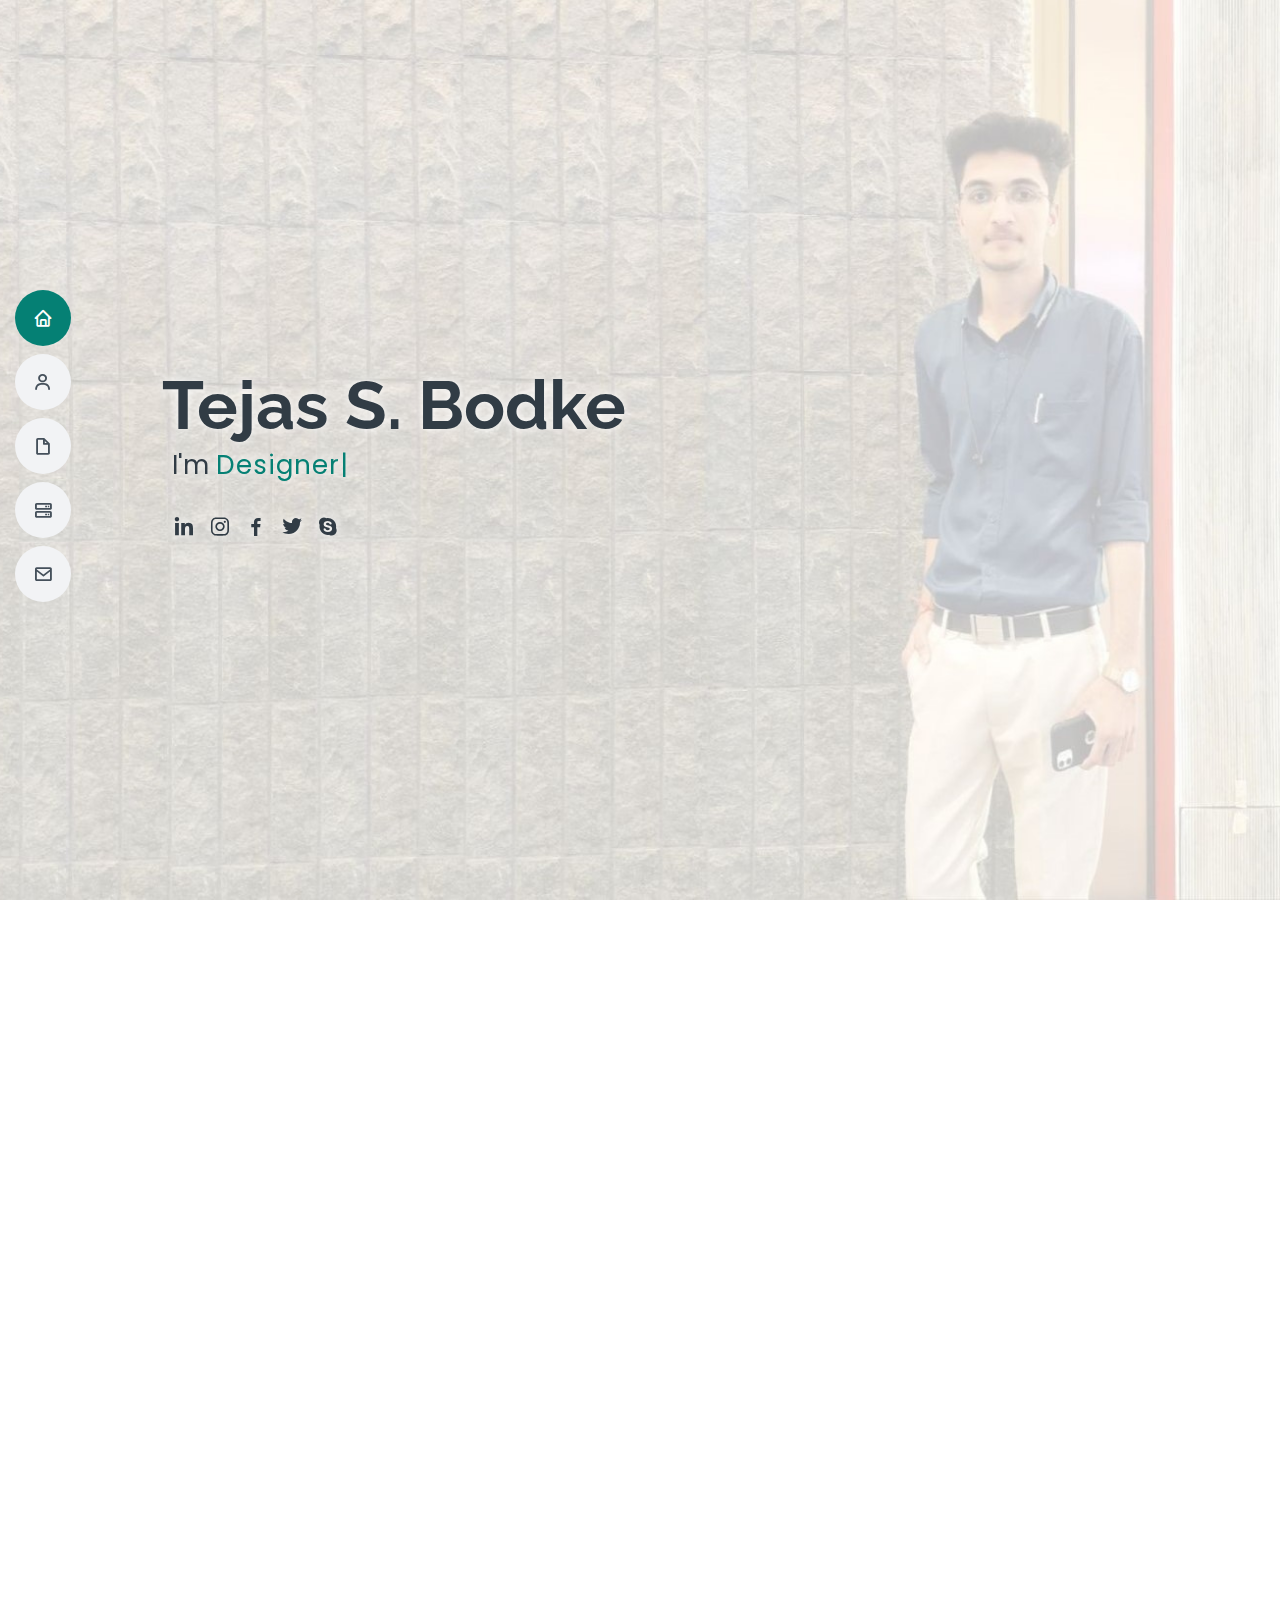
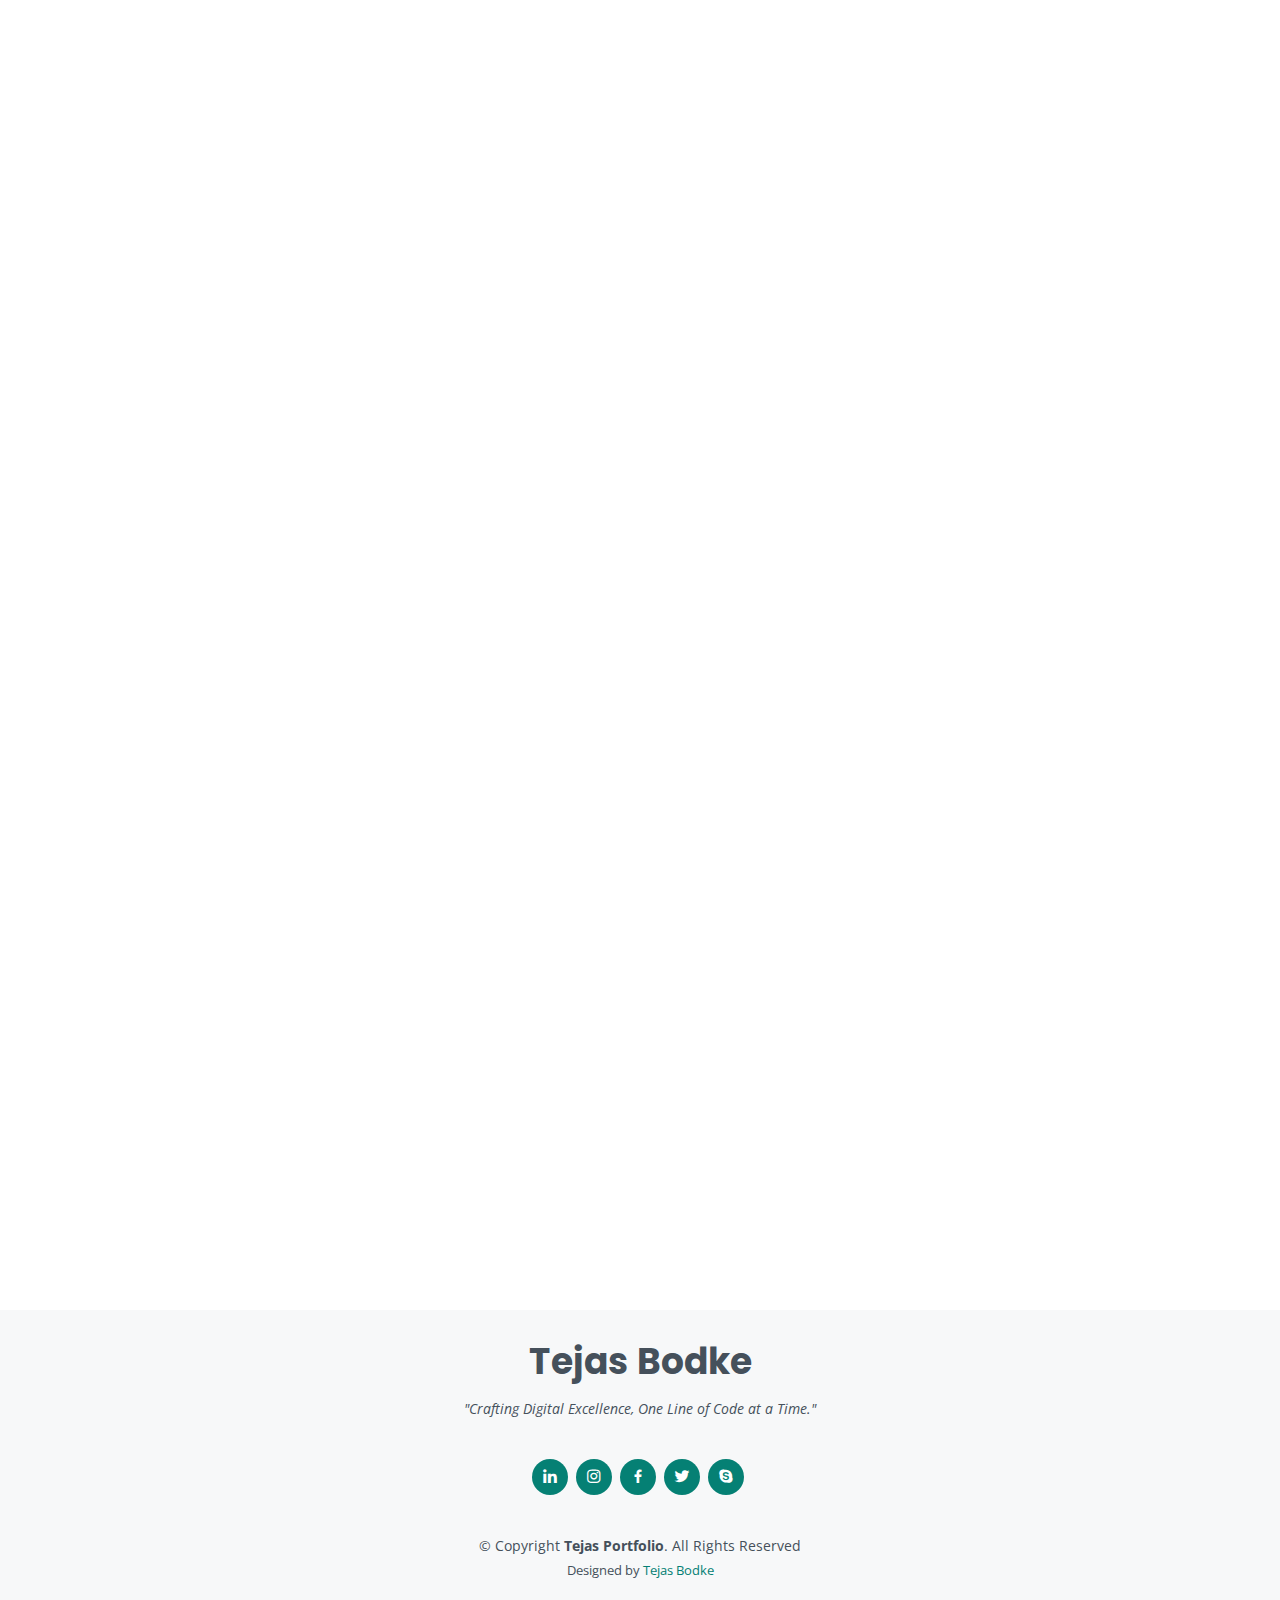
==== commit c892f732: "backgroud image updtes" ====
--- a/index.html
+++ b/index.html
@@ -5,7 +5,7 @@
   <meta charset="utf-8">
   <meta content="width=device-width, initial-scale=1.0" name="viewport">
 
-  <title>Tejas Portfolio/Resume - Index</title>
+  <title>Tejas Portfolio - Resume</title>
   <meta content="" name="description">
   <meta content="" name="keywords">
 
@@ -26,13 +26,6 @@
   <!-- Template Main CSS File -->
   <link href="assets/css/style.css" rel="stylesheet">
 
-  <!-- =======================================================
-  * Template Name: MyResume
-  * Template URL: https://bootstrapmade.com/free-html-bootstrap-template-my-resume/
-  * Updated: Mar 17 2024 with Bootstrap v5.3.3
-  * Author: BootstrapMade.com
-  * License: https://bootstrapmade.com/license/
-  ======================================================== -->
 </head>
 
 <body>
@@ -107,7 +100,7 @@
                 <ul>
                   <li><i class="bi bi-chevron-right"></i> <strong>Age:</strong> <span>23</span></li>
                   <li><i class="bi bi-chevron-right"></i> <strong>Degree:</strong> <span>B.E (Computer Engg.)</span></li>
-                  <li><i class="bi bi-chevron-right"></i> <strong>E-mail:</strong> <a href="email:tsb8055@gmail.com"><span>tsb8055@gmail.com</span> </a></li>
+                  <li><i class="bi bi-chevron-right"></i> <strong>E-mail:</strong> <a href="mailto:tsb8055@gmail.com"><span>tsb8055@gmail.com</span> </a></li>
                   <li><i class="bi bi-chevron-right"></i> <strong>Freelance:</strong> <span>Available</span></li>
                 </ul>
               </div>
@@ -212,7 +205,7 @@
           <div class="col-lg-6">
 
             <div class="progress">
-              <span class="skill">Python <i class="val">80%</i></span>
+              <span class="skill" >Python <i class="val">80%</i></span>
               <div class="progress-bar-wrap">
                 <div class="progress-bar" role="progressbar" aria-valuenow="80" aria-valuemin="0" aria-valuemax="100"></div>
               </div>
@@ -532,7 +525,7 @@
             </div>
           </div>
 
-          <div class="col-lg-4 col-md-6 d-flex align-items-stretch mt-4 " data-aos="zoom-in" data-aos-delay="400">
+          <div class="col-lg-4 col-md-6 d-flex align-items-stretch mt-4 " data-aos="zoom-in" data-aos-delay="100">
             <div class="icon-box iconbox-orange ">
               <div class="icon">
                 <svg width="100" height="100" viewBox="0 0 600 600" xmlns="http://www.w3.org/2000/svg">
@@ -545,7 +538,7 @@
             </div>
           </div>
 
-          <div class="col-lg-4 col-md-6 d-flex align-items-stretch mt-4" data-aos="zoom-in" data-aos-delay="500">
+          <div class="col-lg-4 col-md-6 d-flex align-items-stretch mt-4" data-aos="zoom-in" data-aos-delay="200">
             <div class="icon-box iconbox-yellow">
               <div class="icon">
                 <svg width="100" height="100" viewBox="0 0 600 600" xmlns="http://www.w3.org/2000/svg">
@@ -558,7 +551,7 @@
             </div>
           </div>
 
-          <div class="col-lg-4 col-md-6 d-flex align-items-stretch mt-4" data-aos="zoom-in" data-aos-delay="600">
+          <div class="col-lg-4 col-md-6 d-flex align-items-stretch mt-4" data-aos="zoom-in" data-aos-delay="300">
             <div class="icon-box iconbox-red">
               <div class="icon">
                 <svg width="100" height="100" viewBox="0 0 600 600" xmlns="http://www.w3.org/2000/svg">
@@ -572,7 +565,7 @@
 
           </div>
           <div class="row mt-4">
-            <p>Feel free to reach out to me via email at <a href="email:tsb8055@gmail.com">tsb8055@gmail.com</a> or visit my website at <a href="https://bit.ly/tejbodke">bit.ly/tejbodke</a> to learn more about my work and discuss how we can collaborate to achieve your goals. Let's build something amazing together!
+            <p>Feel free to reach out to me via email at <a href="mailto:tsb8055@gmail.com">tsb8055@gmail.com</a> or visit my website at <a href="https://bit.ly/tejbodke">bit.ly/tejbodke</a> to learn more about my work and discuss how we can collaborate to achieve your goals. Let's build something amazing together!
             </p>
           </div>
 
@@ -599,7 +592,7 @@
                 <h4>Co-Founder</h4>
                 <p>
                   <i class="bx bxs-quote-alt-left quote-icon-left"></i>
-                  "Exceptional product quality and unparalleled customer service! From concept to actualization, delivers excellence at every step. Our experience with Mr. Tejas Bodke has been nothing short of outstanding. Their expertise in web development, coupled with meticulous attention to detail, ensures a polished and professional online presence. "
+                  "Exceptional product quality and unparalleled customer service! From concept to actualization, delivers excellence at every step. My experience has been nothing short of outstanding. Their expertise in web development, coupled with meticulous attention to detail, ensures a polished and professional online presence.
                   <i class="bx bxs-quote-alt-right quote-icon-right"></i>
                 </p>
               </div>
@@ -672,7 +665,7 @@
               <div class="email">
                 <i class="bi bi-envelope"></i>
                 <h4>Email:</h4>
-                <p><a href="email:tsb8055@gmail.com">tsb8055@gmail.com</a></p>
+                <p><a href="mailto:tsb8055@gmail.com">tsb8055@gmail.com</a></p>
               </div>
 
               <div class="phone">
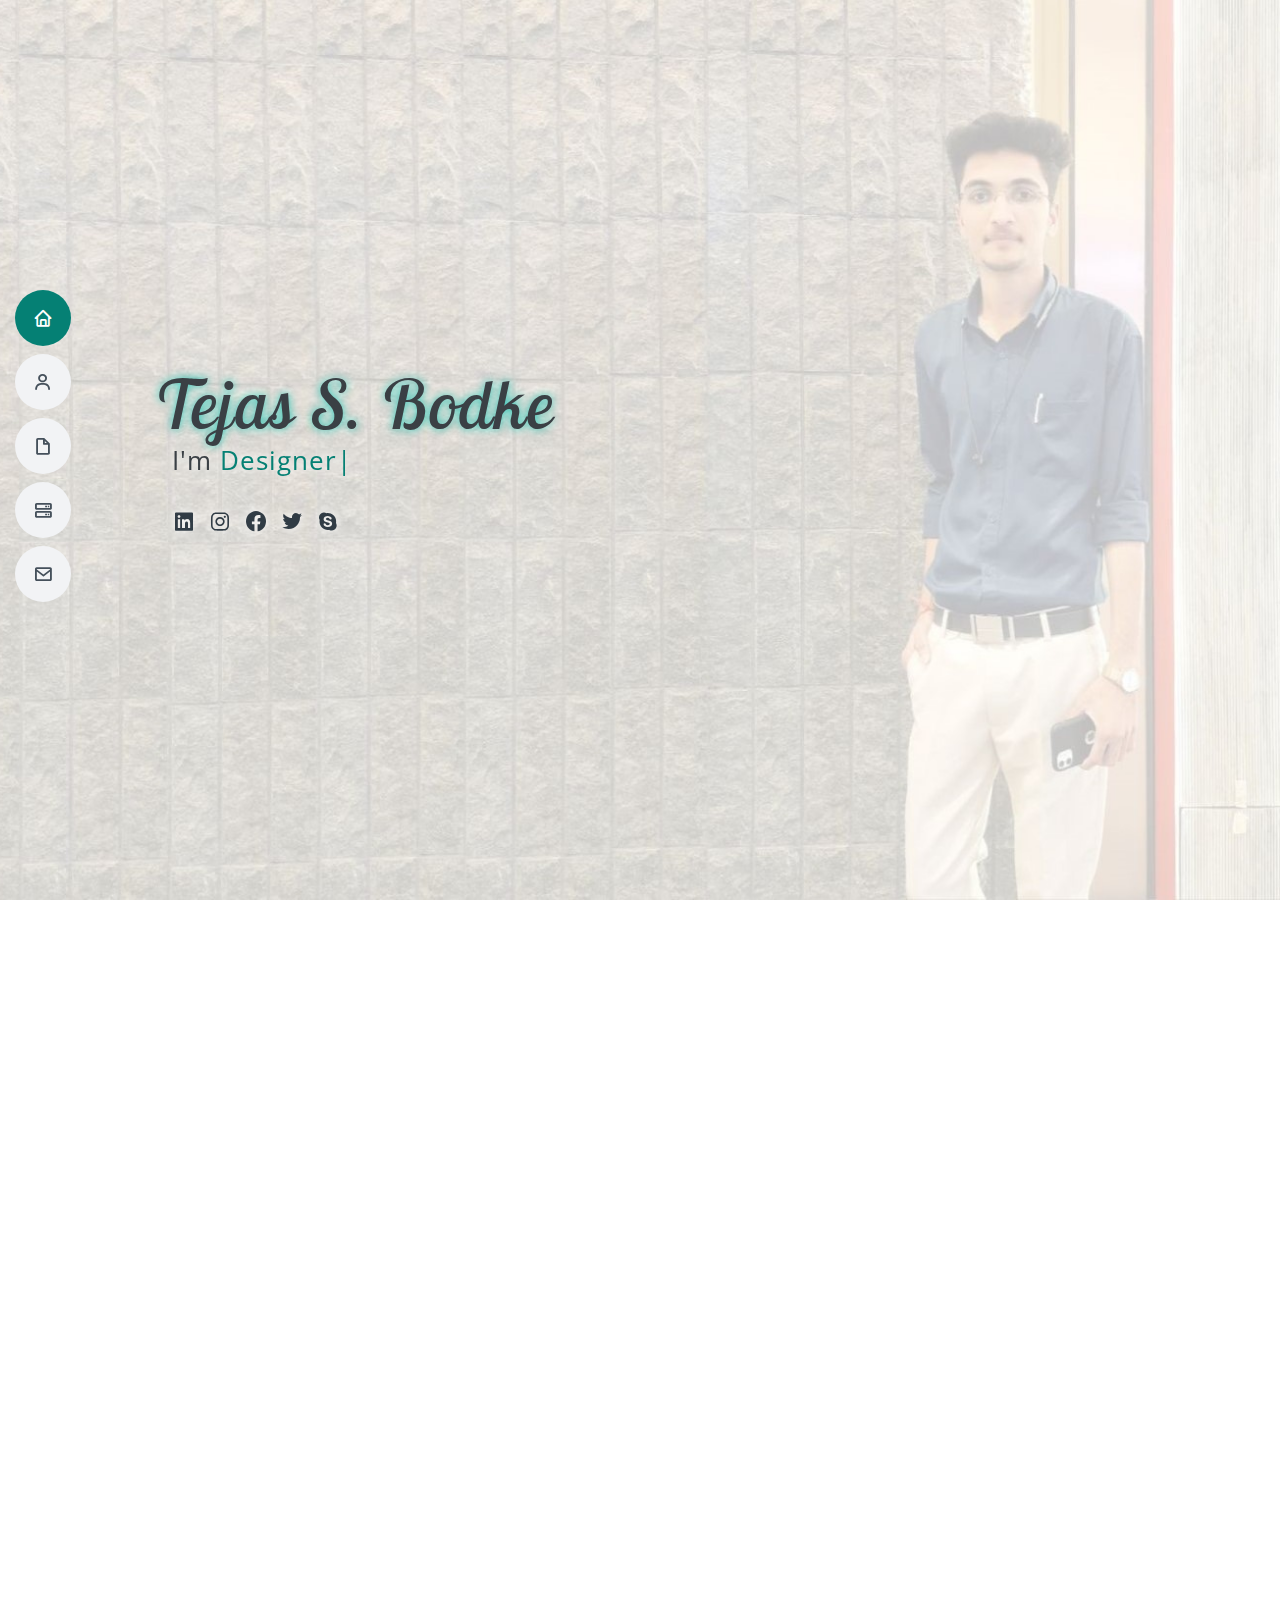
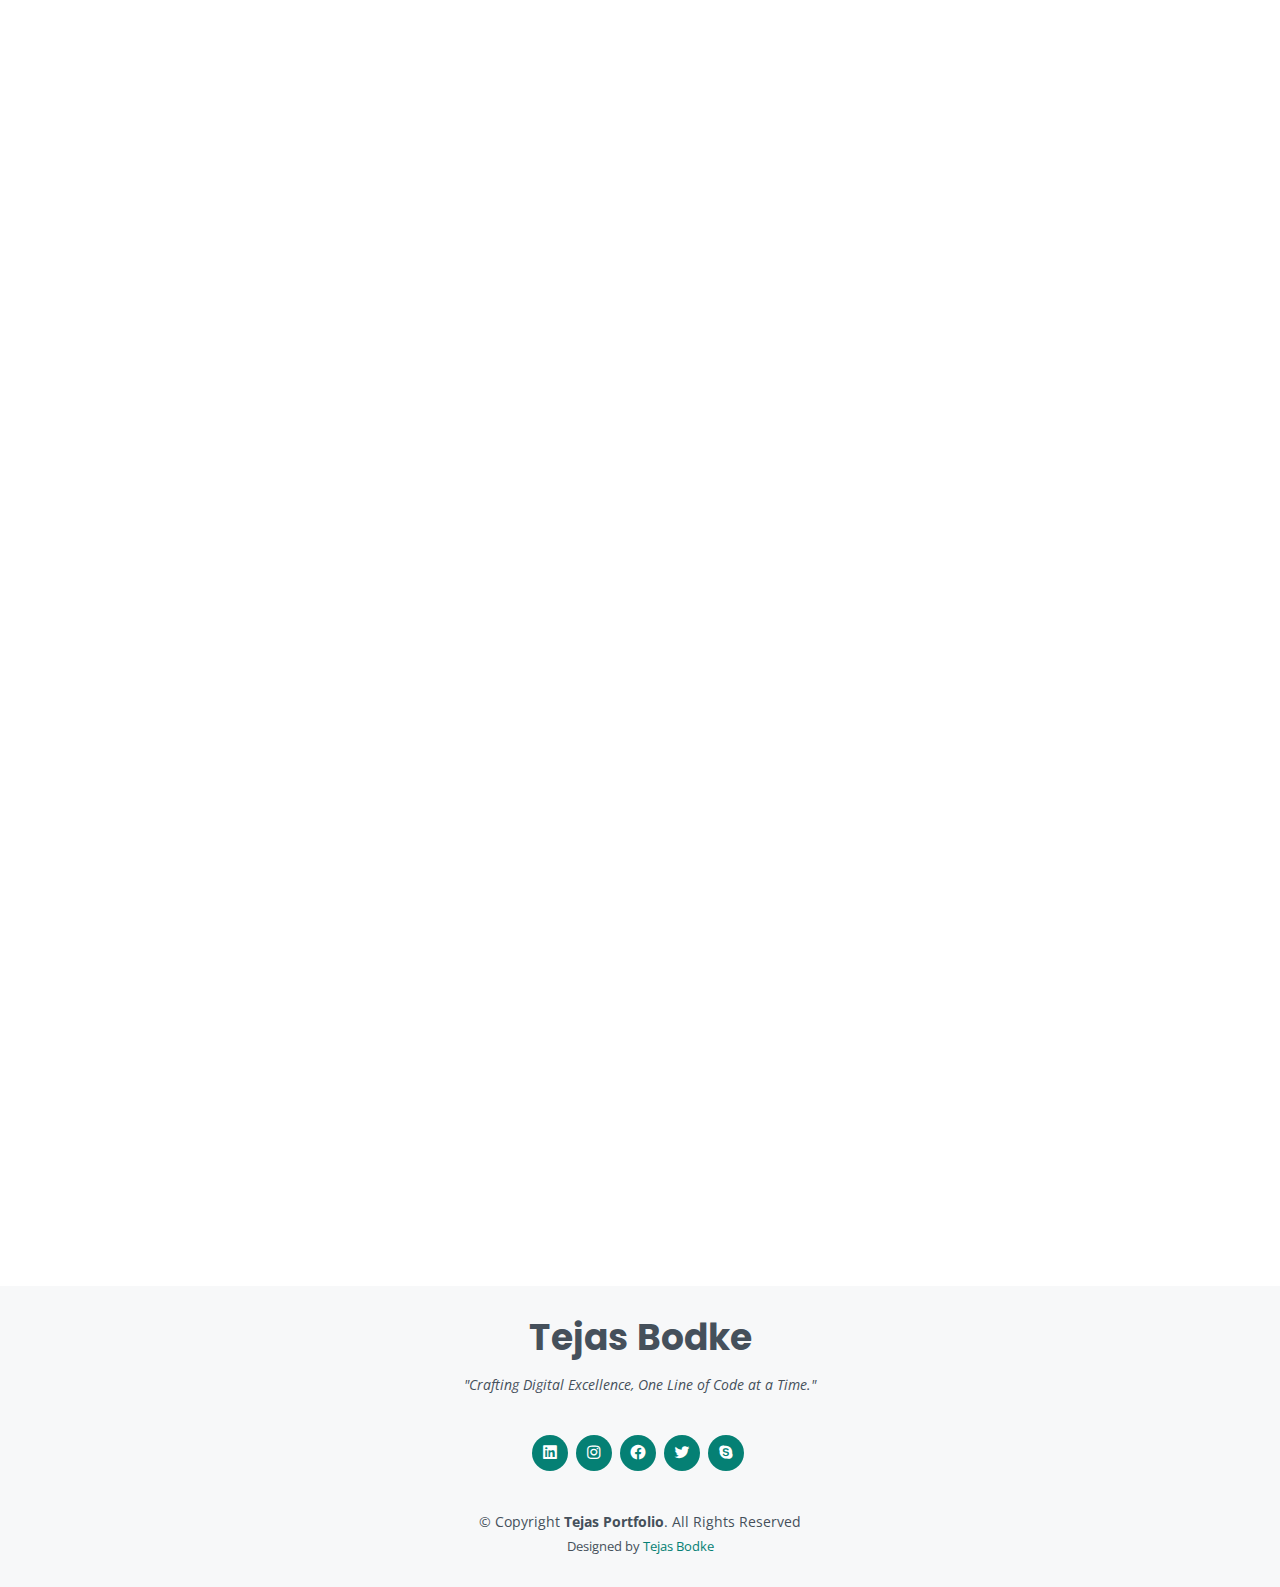
==== commit 17e81617: "Index update" ====
--- a/index.html
+++ b/index.html
@@ -13,6 +13,10 @@
   <link href="assets/img/icon.jpg" rel="icon">
 
   <!-- Google Fonts -->
+  <link rel="preconnect" href="https://fonts.googleapis.com">
+<link rel="preconnect" href="https://fonts.gstatic.com" crossorigin>
+<link href="https://fonts.googleapis.com/css2?family=Lobster+Two:ital,wght@0,400;0,700;1,400;1,700&display=swap" rel="stylesheet">
+
   <link href="https://fonts.googleapis.com/css?family=Open+Sans:300,300i,400,400i,600,600i,700,700i|Raleway:300,300i,400,400i,500,500i,600,600i,700,700i|Poppins:300,300i,400,400i,500,500i,600,600i,700,700i" rel="stylesheet">
 
   <!-- Vendor CSS Files -->
@@ -55,9 +59,9 @@
       <h1>Tejas S. Bodke</h1>
       <p>I'm <span class="typed" data-typed-items="Designer, Developer, Freelancer, Trader"></span></p>
       <div class="social-links">
-        <a href="https://www.linkedin.com/in/tejasbodke/" class="linkedin"><i class="bx bxl-linkedin"></i></a>
+        <a href="https://www.linkedin.com/in/tejasbodke/" class="linkedin"><i class='bx bxl-linkedin-square'></i></a>
         <a href="https://www.instagram.com/tej_bodke/?igsh=MzNlNGNkZWQ4Mg%3D%3D" class="instagram"><i class="bx bxl-instagram"></i></a>
-        <a href="https://www.facebook.com/tejbodke8055" class="facebook"><i class="bx bxl-facebook"></i></a>
+        <a href="https://www.facebook.com/tejbodke8055" class="facebook"><i class='bx bxl-facebook-circle' ></i></a>
         <a href="#" class="twitter"><i class="bx bxl-twitter"></i></a>
         <a href="#" class="google-plus"><i class="bx bxl-skype"></i></a>
         
@@ -165,8 +169,7 @@
 
         <div class="section-title">
           <h2>Skills</h2>
-          <p>Magnam dolores commodi suscipit. Necessitatibus eius consequatur ex aliquid fuga eum quidem. Sit sint consectetur velit. Quisquam quos quisquam cupiditate. Et nemo qui impedit suscipit alias ea. Quia fugiat sit in iste officiis commodi quidem hic quas.</p>
-        </div>
+          <p>Take a look to some of my key skills and proficiencies:</p>        </div>
 
         <div class="row skills-content">
 
@@ -718,9 +721,9 @@
       <h3>Tejas Bodke</h3>
       <p>"Crafting Digital Excellence, One Line of Code at a Time."</p>
       <div class="social-links">
-        <a href="https://www.linkedin.com/in/tejasbodke/" class="linkedin"><i class="bx bxl-linkedin"></i></a>
+        <a href="https://www.linkedin.com/in/tejasbodke/" class="linkedin"><i class='bx bxl-linkedin-square'></i></a>
         <a href="https://www.instagram.com/tej_bodke/?igsh=MzNlNGNkZWQ4Mg%3D%3D" class="instagram"><i class="bx bxl-instagram"></i></a>
-        <a href="https://www.facebook.com/tejbodke8055" class="facebook"><i class="bx bxl-facebook"></i></a>
+        <a href="https://www.facebook.com/tejbodke8055" class="facebook"><i class='bx bxl-facebook-circle' ></i></a>
         <a href="#" class="twitter"><i class="bx bxl-twitter"></i></a>
         <a href="#" class="google-plus"><i class="bx bxl-skype"></i></a>
       </div>
--- a/assets/css/style.css
+++ b/assets/css/style.css
@@ -1,3 +1,5 @@
+
+
 
 /*--------------------------------------------------------------
 # General
@@ -290,33 +292,40 @@
 }
 
 #hero h1 {
-  margin: -10px;
+  margin: -17px;
   padding-top: 30px;
   font-size: 68px;
   font-weight: 700;
   line-height: 56px;
-  color: #313c45;
-  text-shadow: 0 0 10px white !important;
+  letter-spacing: 2px;
+  color: #3a4045;
+  text-shadow: 0 0 10px #06c2afdd !important;
+  font-family: "Lobster Two", sans-serif;
+  font-weight: 400;
+  font-style: italic;
 }
 
 #hero p { 
-  color: #313c45;
-  margin: 15px 0 0 0;
+  color: #3a4045;
+  margin: 18px 0 0 0;
   font-size: 26px;
-  font-family: "Poppins", sans-serif;
+  font-family: "Open Sans", sans-serif ;
   text-shadow: 0 0 10px rgb(255, 255, 255) !important;
   padding-top: 8px;
+  letter-spacing: 1.1px;
 }
 
 #hero p span {
   color: #058074;
   letter-spacing: 1px;
+  /* font-weight: 700; */
   
 }
 
 #hero .social-links {
   margin-top: 30px;
   margin-right: -4px;
+  
 }
 
 #hero .social-links a {
@@ -331,6 +340,7 @@
 
 #hero .social-links a:hover {
   color: #058074;
+  text-shadow: 0 0 15px #06c2afdd !important;
 }
 
 @media (max-width: 992px) {
@@ -339,12 +349,12 @@
   }
 
   #hero h1 {
-    font-size: 32px;
+    font-size: 34px;
     line-height: 36px;
   }
 
   #hero p {
-    margin-top: 10px;
+    margin-top: 25px;
     font-size: 20px;
     line-height: 24px;
   }
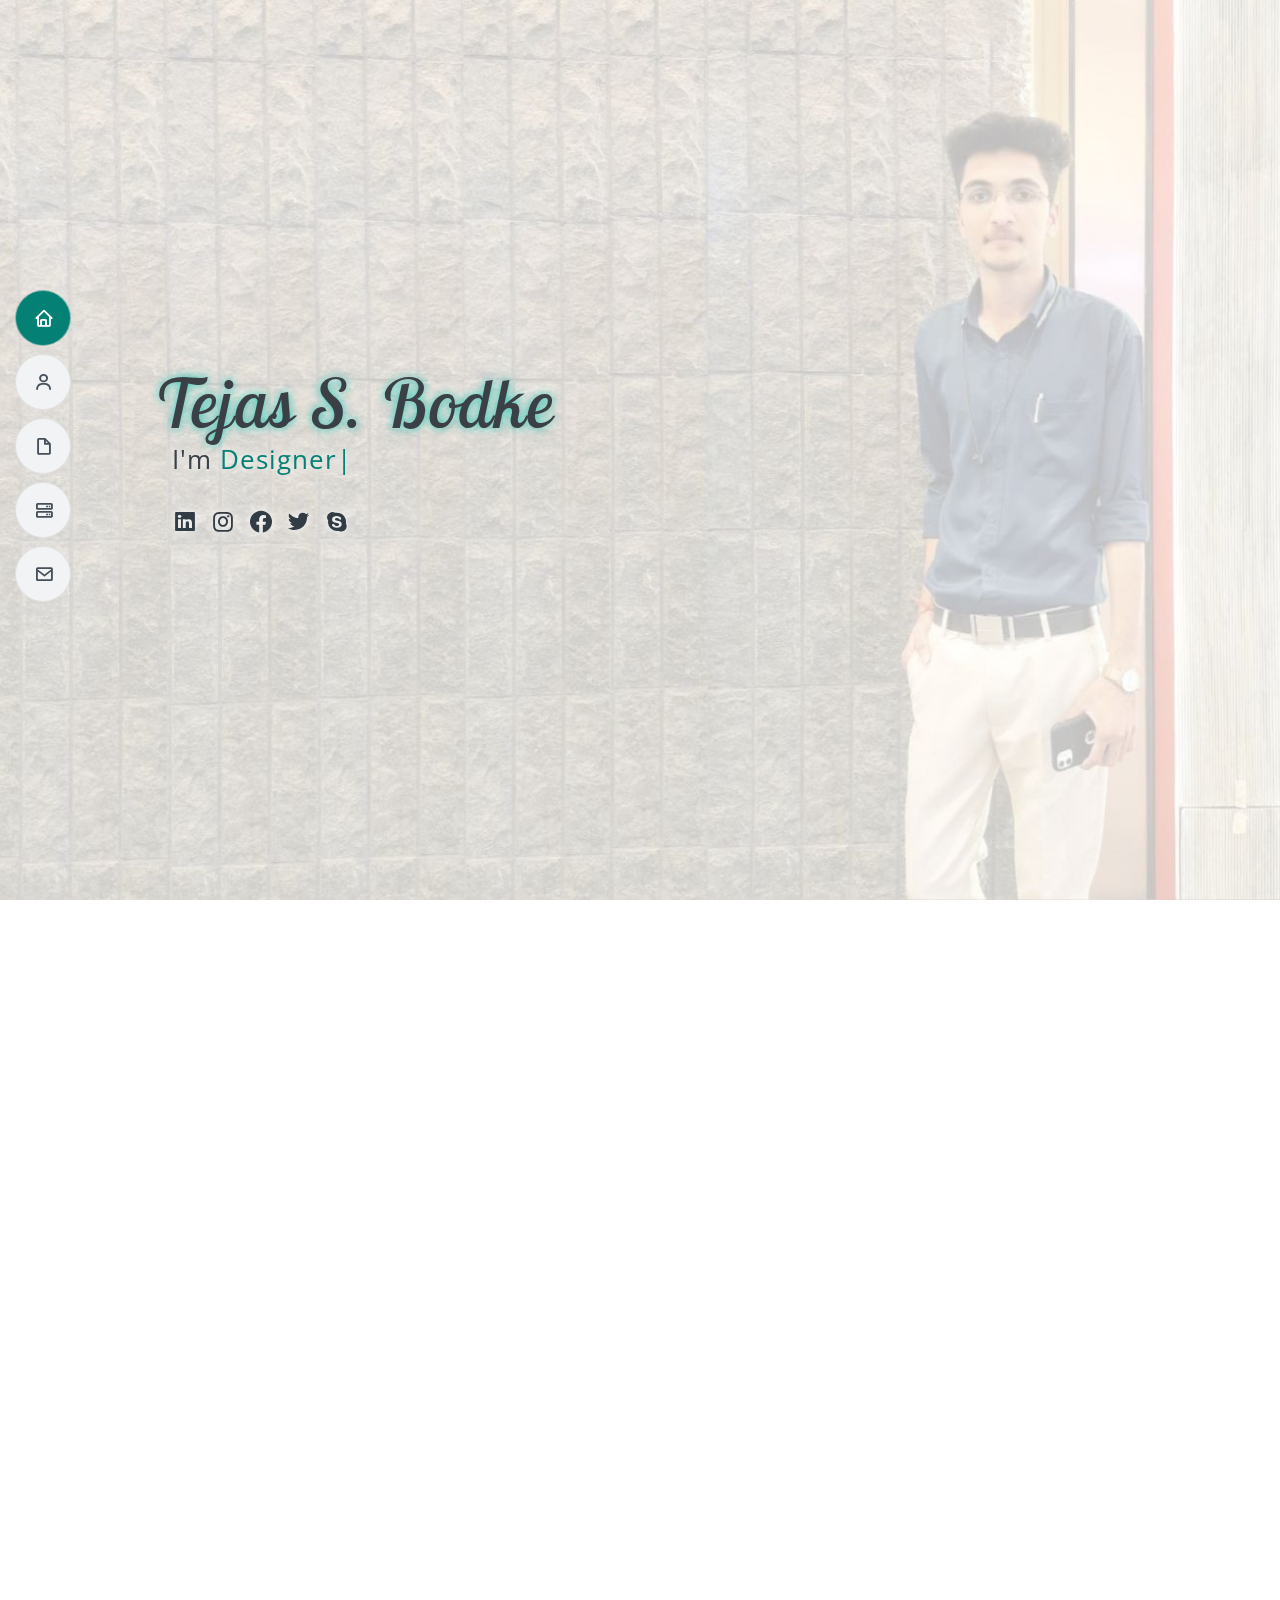
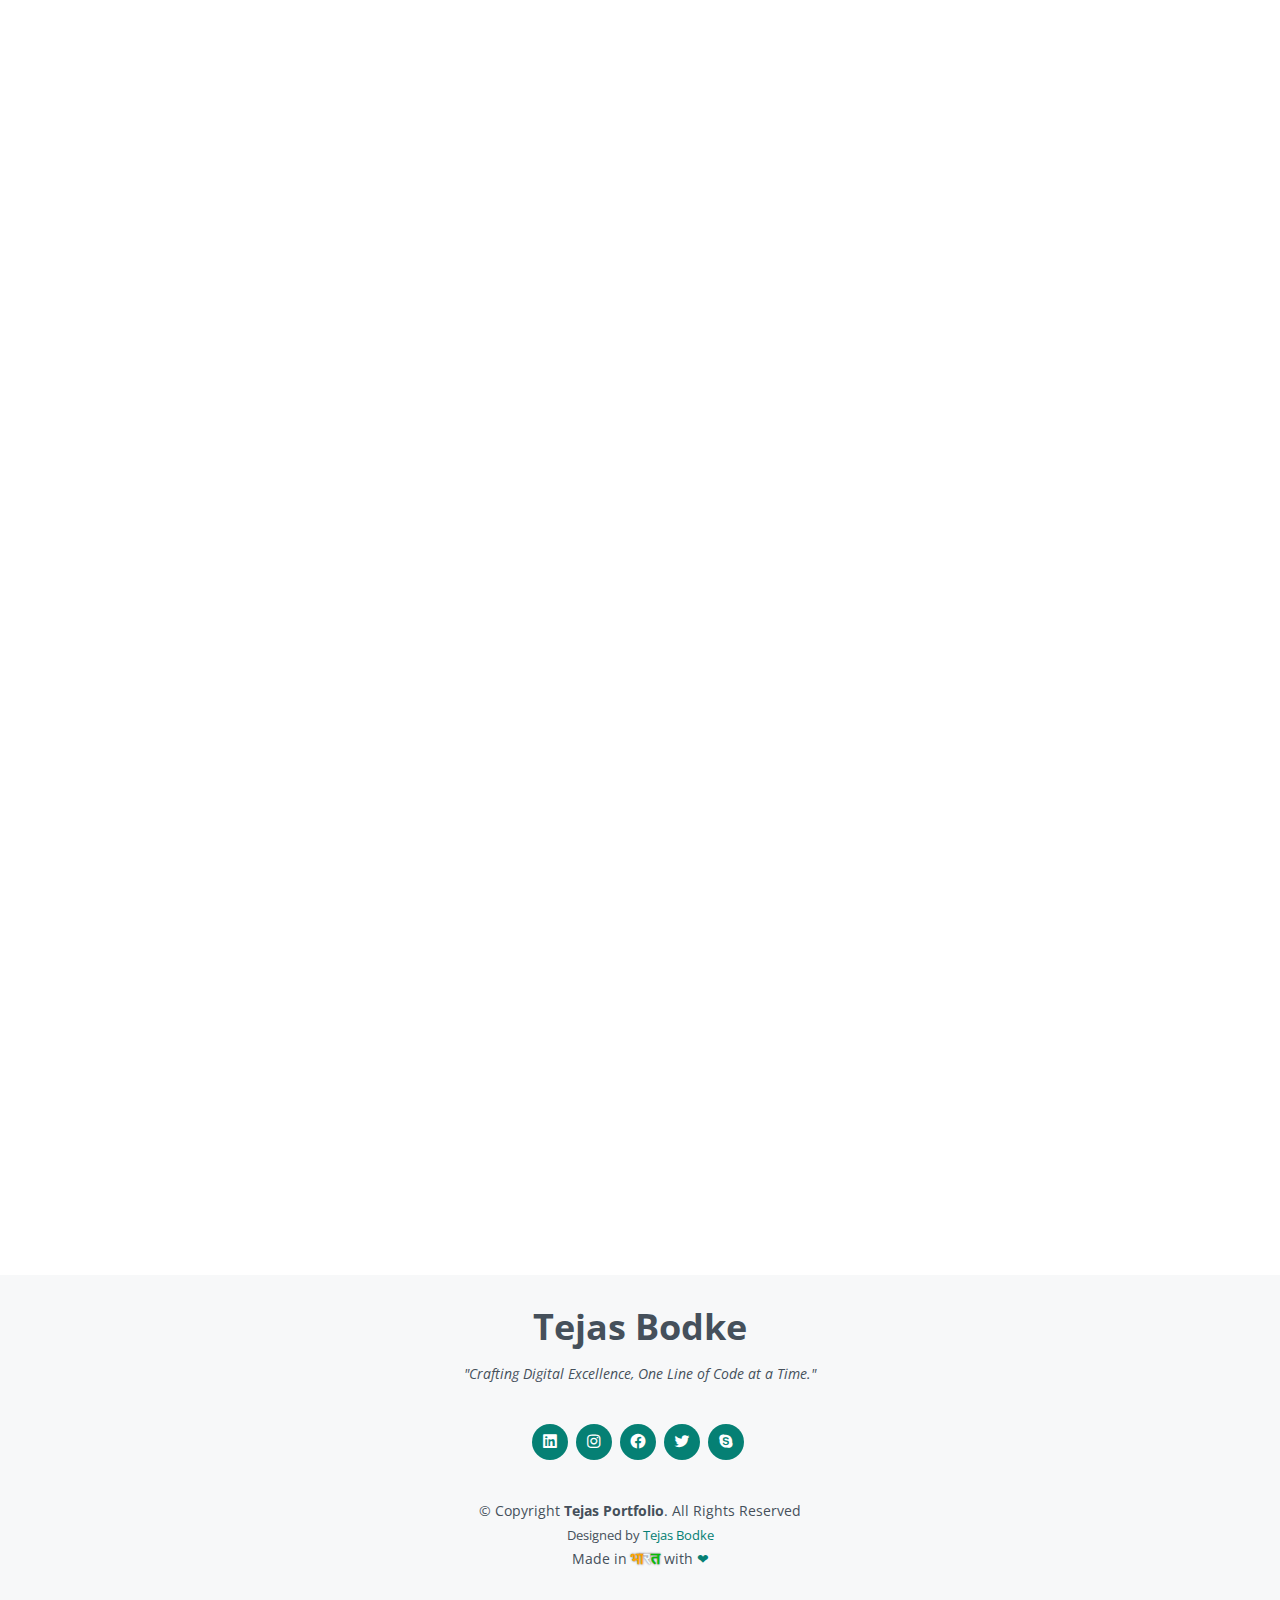
==== commit e32e7fc2: "style.css and index update" ====
--- a/index.html
+++ b/index.html
@@ -176,9 +176,9 @@
           <div class="col-lg-6">
 
             <div class="progress">
-              <span class="skill">HTML <i class="val">100%</i></span>
+              <span class="skill">HTML <i class="val">95%</i></span>
               <div class="progress-bar-wrap">
-                <div class="progress-bar" role="progressbar" aria-valuenow="100" aria-valuemin="0" aria-valuemax="100"></div>
+                <div class="progress-bar" role="progressbar" aria-valuenow="95" aria-valuemin="0" aria-valuemax="100"></div>
               </div>
             </div>
 
@@ -250,8 +250,7 @@
         <div class="section-title">
           <h2>Resume</h2>
           <p>I bring a solid foundation in programming languages such as Python and a strong passion for web
-            technologies. I have actively sought opportunities to enhance my skills through internships, gaining valuable experience in
-            the industry.</p>
+           &amp; AI (Emerging) technologies.</p>
         </div>
 
         <div class="row">
@@ -268,7 +267,7 @@
             </div>
 
             <h3 class="resume-title">Education</h3>
-            <div class="resume-item">
+            <div class="resume-item pb-0">
               <h4>Bachelor of Engineering (B.E.) in Computer Engg.</h4>
               <h5>2019 - 2023</h5>
               <p><em>Savitribai Phule University ,Pune</em></p>
@@ -277,13 +276,31 @@
                  - BE- 8.40 SGPA -- TE - 9.05 SGPA
                 </p>
             </div>
-            <div class="resume-item">
+            <div class="resume-item pb-0">
               <h4>HSC (12th) </h4>
               <h5> 2018 - 2019</h5>
               <p><em>Maharashtra State Board,Pune</em></p>
               <p>Specialization: Science</p>
             </div>
-          </div>
+
+              <h3 class="resume-title">Course Work</h3>
+              <div class="resume-item pb-0">
+                <h4>Certification of Completion</h4>
+                <ul>
+                  <li>Python Programming / Udemy</li>
+                  <li>Data Security, Recovery and Storage Hacking / Udemy</li>
+                  <li>Time Management & Goal Planning / Udemy</li>
+                </ul>
+              </div>
+              <div class="resume-item">
+                <h4>Certification of Participation</h4>
+                <ul>
+                  <li>AVISHKAR-2022 Zonal Level Research Project Competition
+                    Project Topic - Smart Admission Enquiry Kiosk</li>
+                </ul>
+              </div>
+        </div>
+
           <div class="col-lg-6 px-3">
             <h3 class="resume-title">Professional Experience</h3>
             <div class="resume-item">
@@ -515,7 +532,7 @@
             </div>
           </div>
 
-          <div class="col-lg-4 col-md-6 d-flex align-items-stretch mt-lg-0 " data-aos="zoom-in" data-aos-delay="300">
+          <div class="col-lg-4 col-md-6 d-flex align-items-stretch mt-4 mt-lg-0 " data-aos="zoom-in" data-aos-delay="300">
             <div class="icon-box iconbox-teal">
               <div class="icon">
                 <svg width="100" height="100" viewBox="0 0 600 600" xmlns="http://www.w3.org/2000/svg">
@@ -733,6 +750,7 @@
       <div class="credits">
         Designed by <a href="https://www.google.com/search?q=tejas+bodke">Tejas Bodke</a>
       </div>
+      <div>Made in <b><span class="bharat"><span style="color: orange;">भा</span><span style="color: aliceblue;">र</span><span style="color: rgb(6, 189, 6);">त</span></span></b> with 	<span style="color: #058074;">&#x2764;</span></div>
     </div>
   </footer><!-- End Footer -->
 
--- a/assets/css/style.css
+++ b/assets/css/style.css
@@ -157,6 +157,7 @@
 .nav-menu>ul>li {
   position: relative;
   white-space: nowrap;
+
 }
 
 .nav-menu a,
@@ -174,6 +175,7 @@
   width: 100%;
   overflow: hidden;
   transition: 0.3s;
+  border: 1px solid #d7d7d79e;
 }
 
 .nav-menu a i,
@@ -329,7 +331,7 @@
 }
 
 #hero .social-links a {
-  font-size: 24px;
+  font-size: 26px;
   display: inline-block;
   color: #313c45;
   line-height: 1;
@@ -349,13 +351,13 @@
   }
 
   #hero h1 {
-    font-size: 34px;
-    line-height: 36px;
+    font-size: 46px;
+    line-height: 48px;
   }
 
   #hero p {
     margin-top: 25px;
-    font-size: 20px;
+    font-size: 22px;
     line-height: 24px;
   }
 }
@@ -464,15 +466,15 @@
   top: -25px;
   left: 50%;
   transform: translateX(-50%);
-  font-size: 24px;
+  font-size: 28px;
   background: #058074;
   color: #fff;
   border-radius: 50px;
   display: inline-flex;
   align-items: center;
   justify-content: center;
-  width: 48px;
-  height: 48px;
+  width: 84px;
+  height: 52px;
 }
 
 .facts .count-box span {
@@ -816,7 +818,9 @@
   padding: 70px 20px 80px 20px;
   transition: all ease-in-out 0.3s;
   background: #fff;
-  box-shadow: 0px 5px 90px 0px rgba(110, 123, 131, 0.05);
+  box-shadow: 0 0px 20px rgba(26, 26, 26, 0.08);
+  border-radius: 8px;
+  border:1px solid #d6d6d686;
 }
 
 .services .icon-box .icon {
@@ -1177,7 +1181,7 @@
   font-size: 36px;
   font-weight: 700;
   position: relative;
-  font-family: "Poppins", sans-serif;
+  font-family: "Open Sans", sans-serif;
   padding: 0;
   margin: 0 0 15px 0;
 }
@@ -1220,4 +1224,8 @@
 
 #footer .credits {
   font-size: 13px;
+}
+.bharat{
+  text-shadow: 0 0 2px rgba(43, 43, 43, 0.73);
+  font-size: 16px;
 }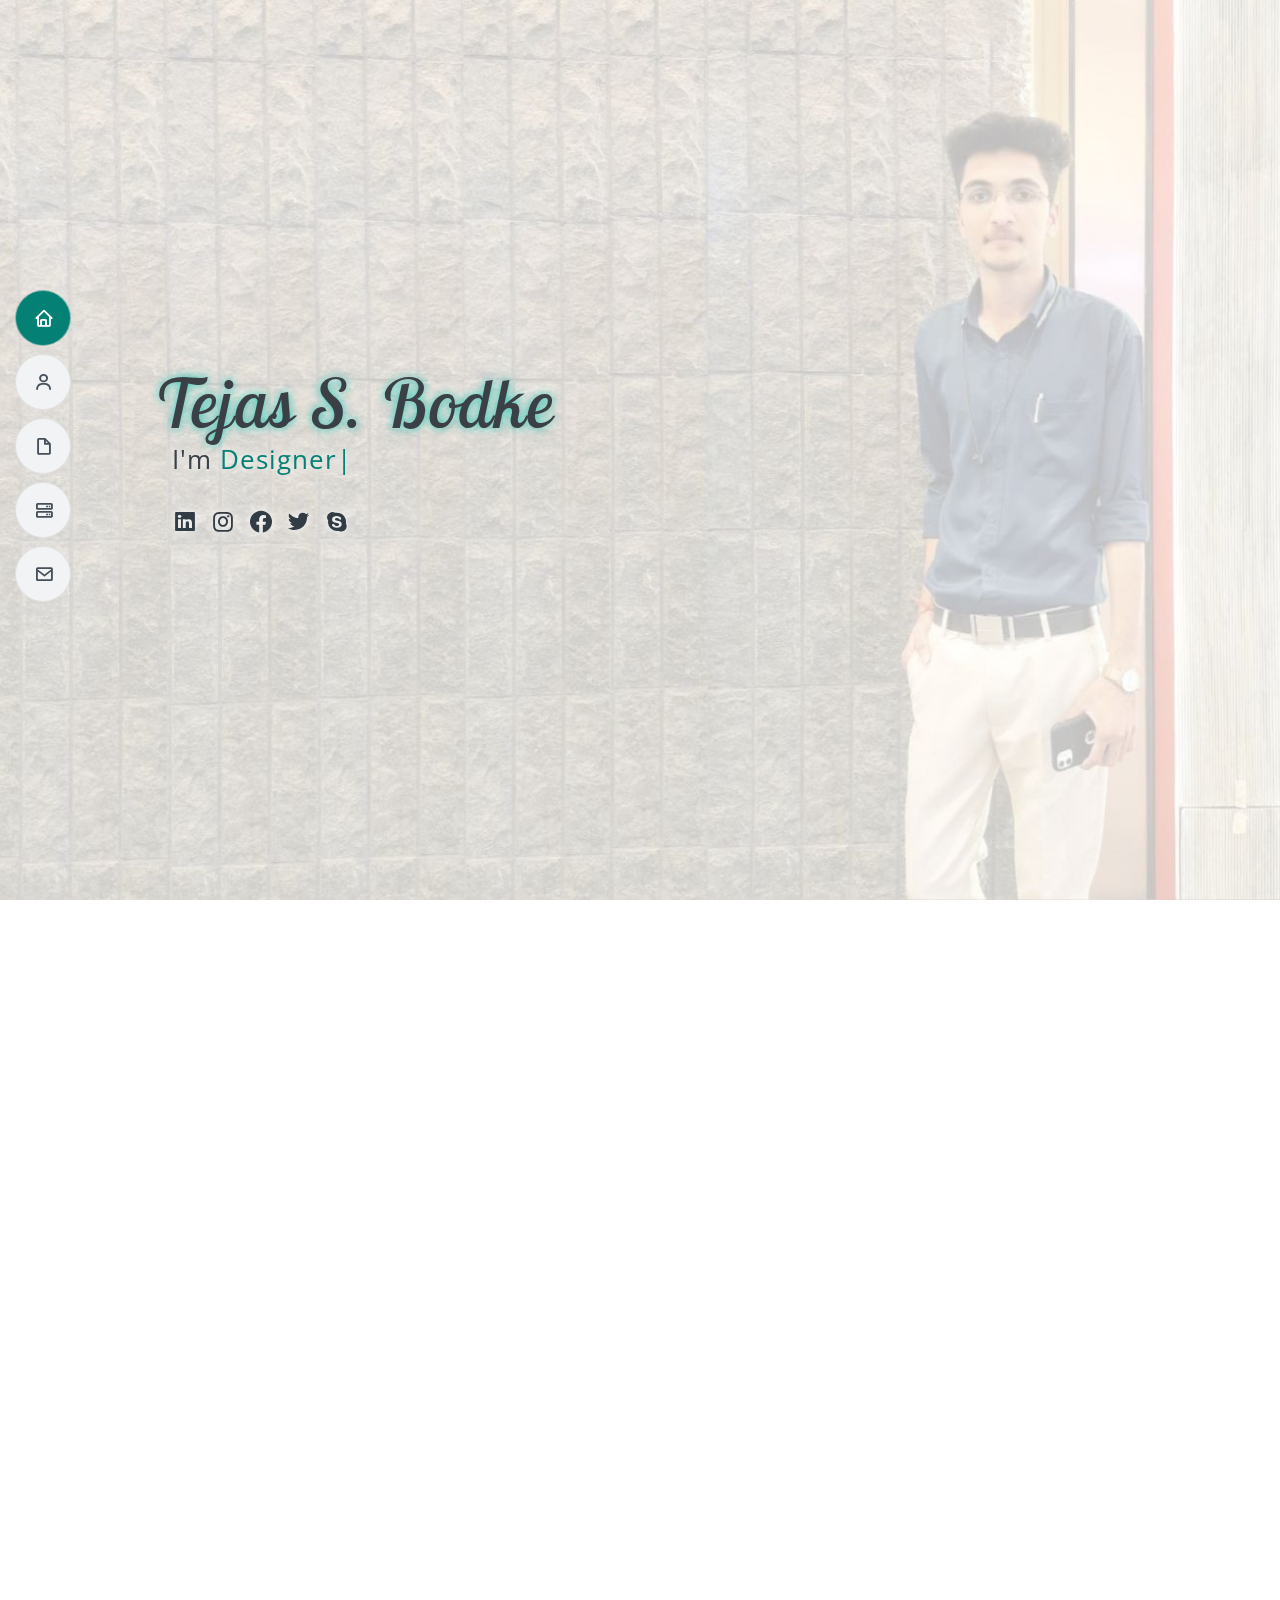
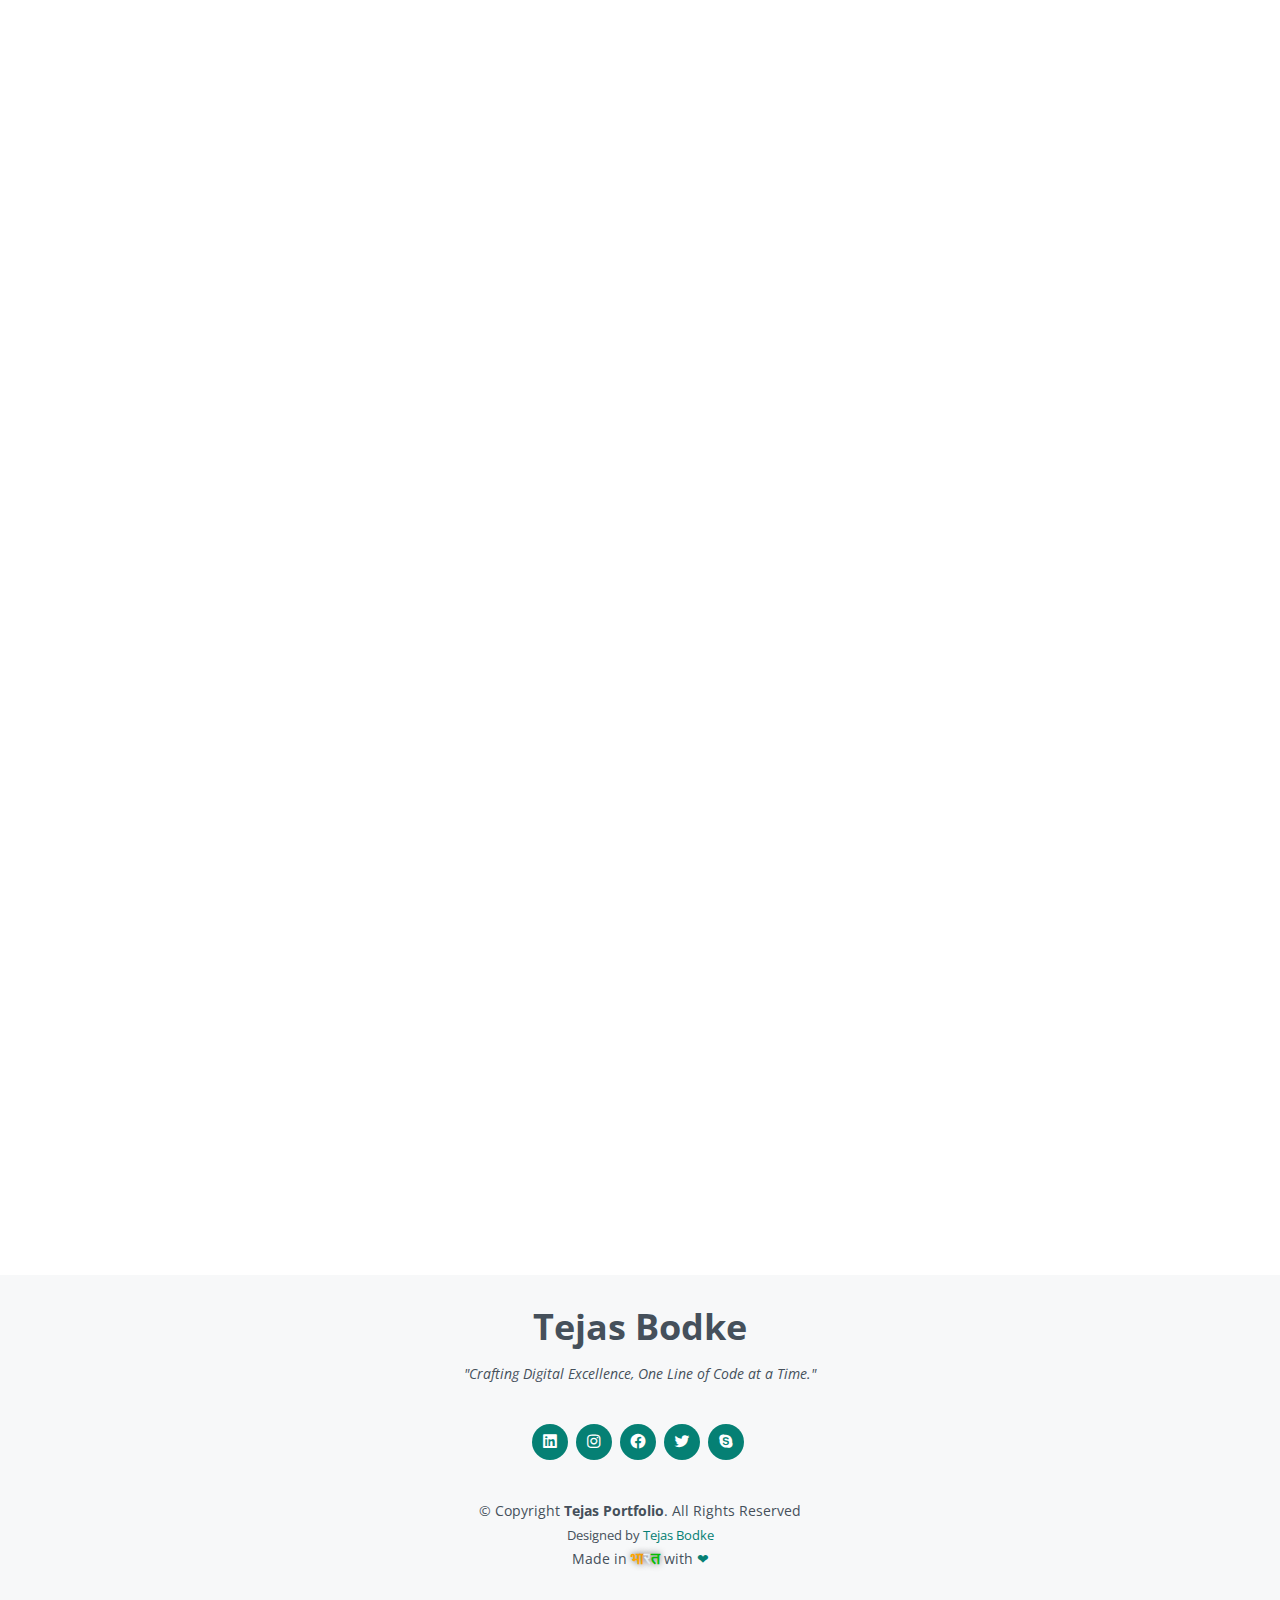
==== commit 049fa1a3: "css update" ====
--- a/index.html
+++ b/index.html
@@ -750,7 +750,14 @@
       <div class="credits">
         Designed by <a href="https://www.google.com/search?q=tejas+bodke">Tejas Bodke</a>
       </div>
-      <div>Made in <b><span class="bharat"><span style="color: orange;">भा</span><span style="color: aliceblue;">र</span><span style="color: rgb(6, 189, 6);">त</span></span></b> with 	<span style="color: #058074;">&#x2764;</span></div>
+      <div>Made in 
+        <b><span style="  text-shadow: 0 0 6px rgba(43, 43, 43, 0.73);font-size: 16px;">
+        <span style="color: orange;">भा</span><span style="color: aliceblue;">र</span><span style="color: rgb(6, 189, 6);">त</span>
+        </span></b>
+        with 
+        <span style="color: #058074;">&#x2764;</span>
+      </div>      <!-- bharat div ends -->
+
     </div>
   </footer><!-- End Footer -->
 
--- a/assets/css/style.css
+++ b/assets/css/style.css
@@ -1224,8 +1224,4 @@
 
 #footer .credits {
   font-size: 13px;
-}
-.bharat{
-  text-shadow: 0 0 2px rgba(43, 43, 43, 0.73);
-  font-size: 16px;
 }